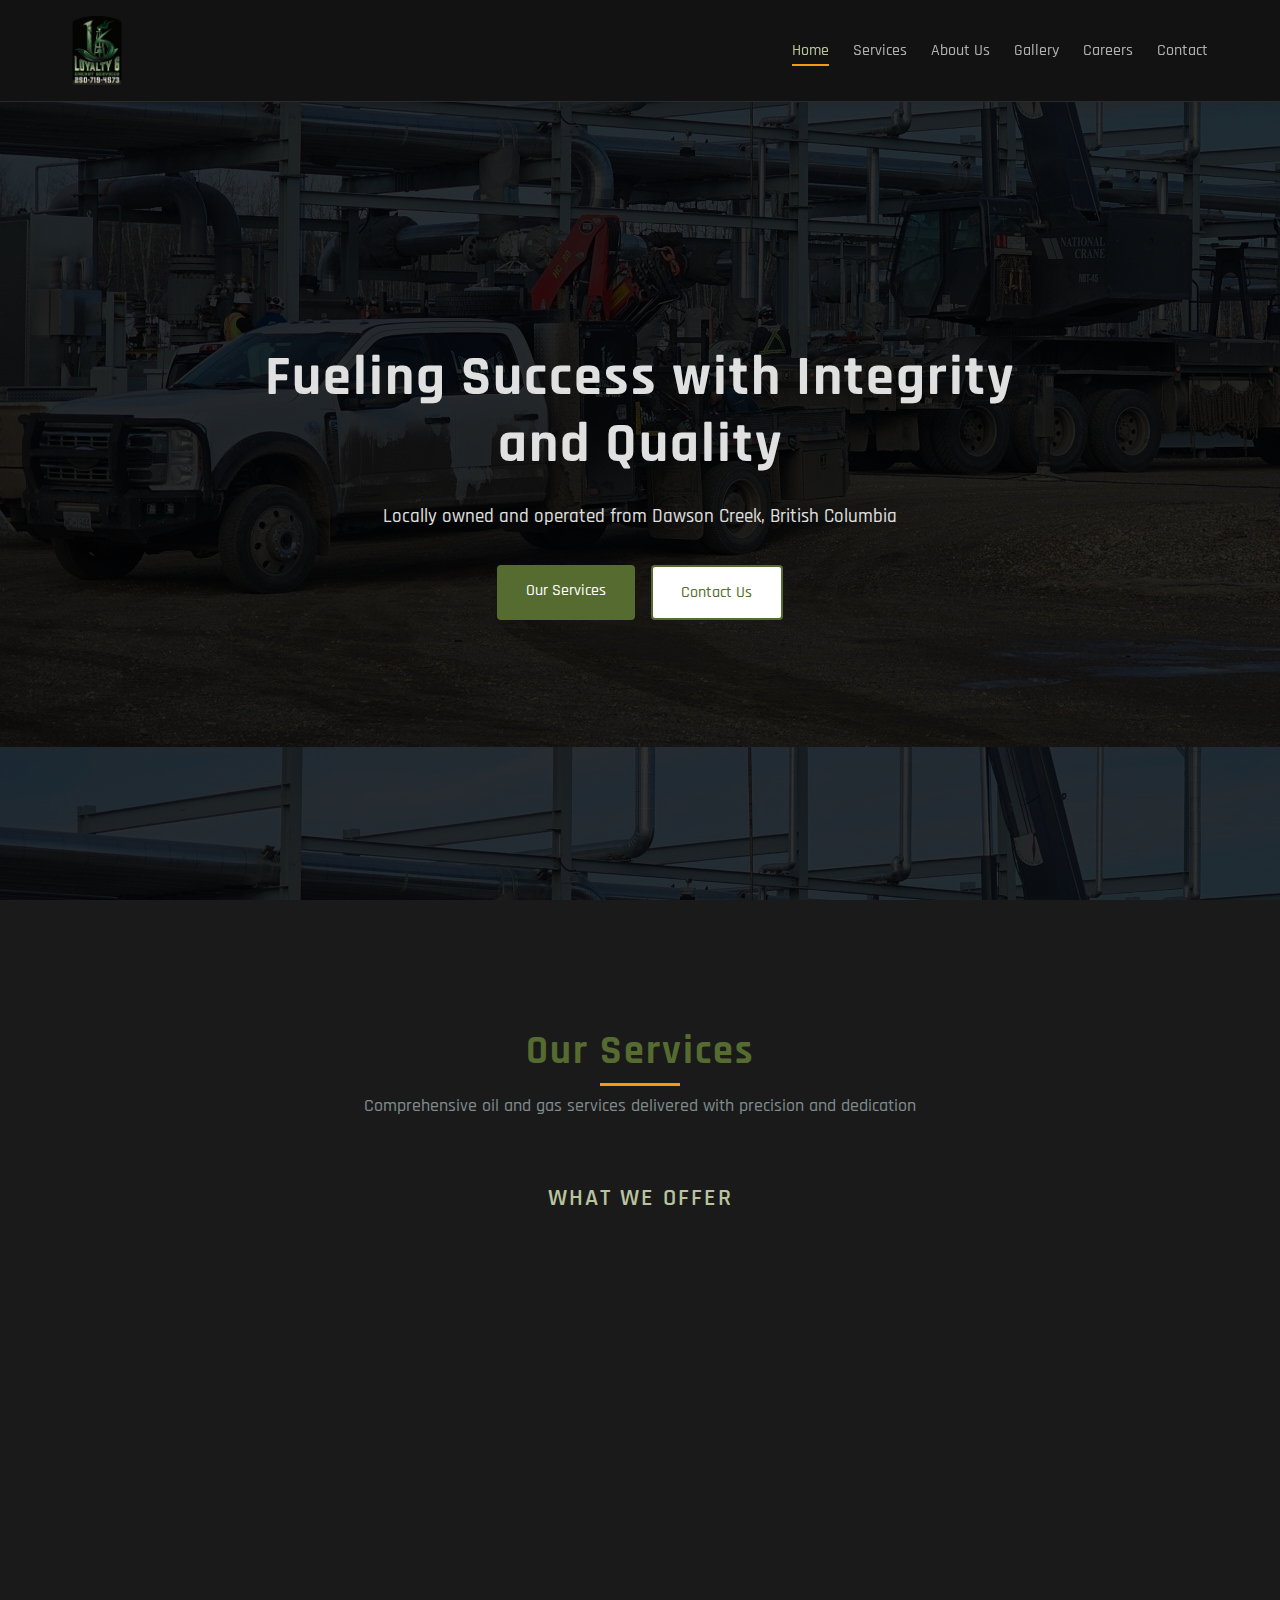
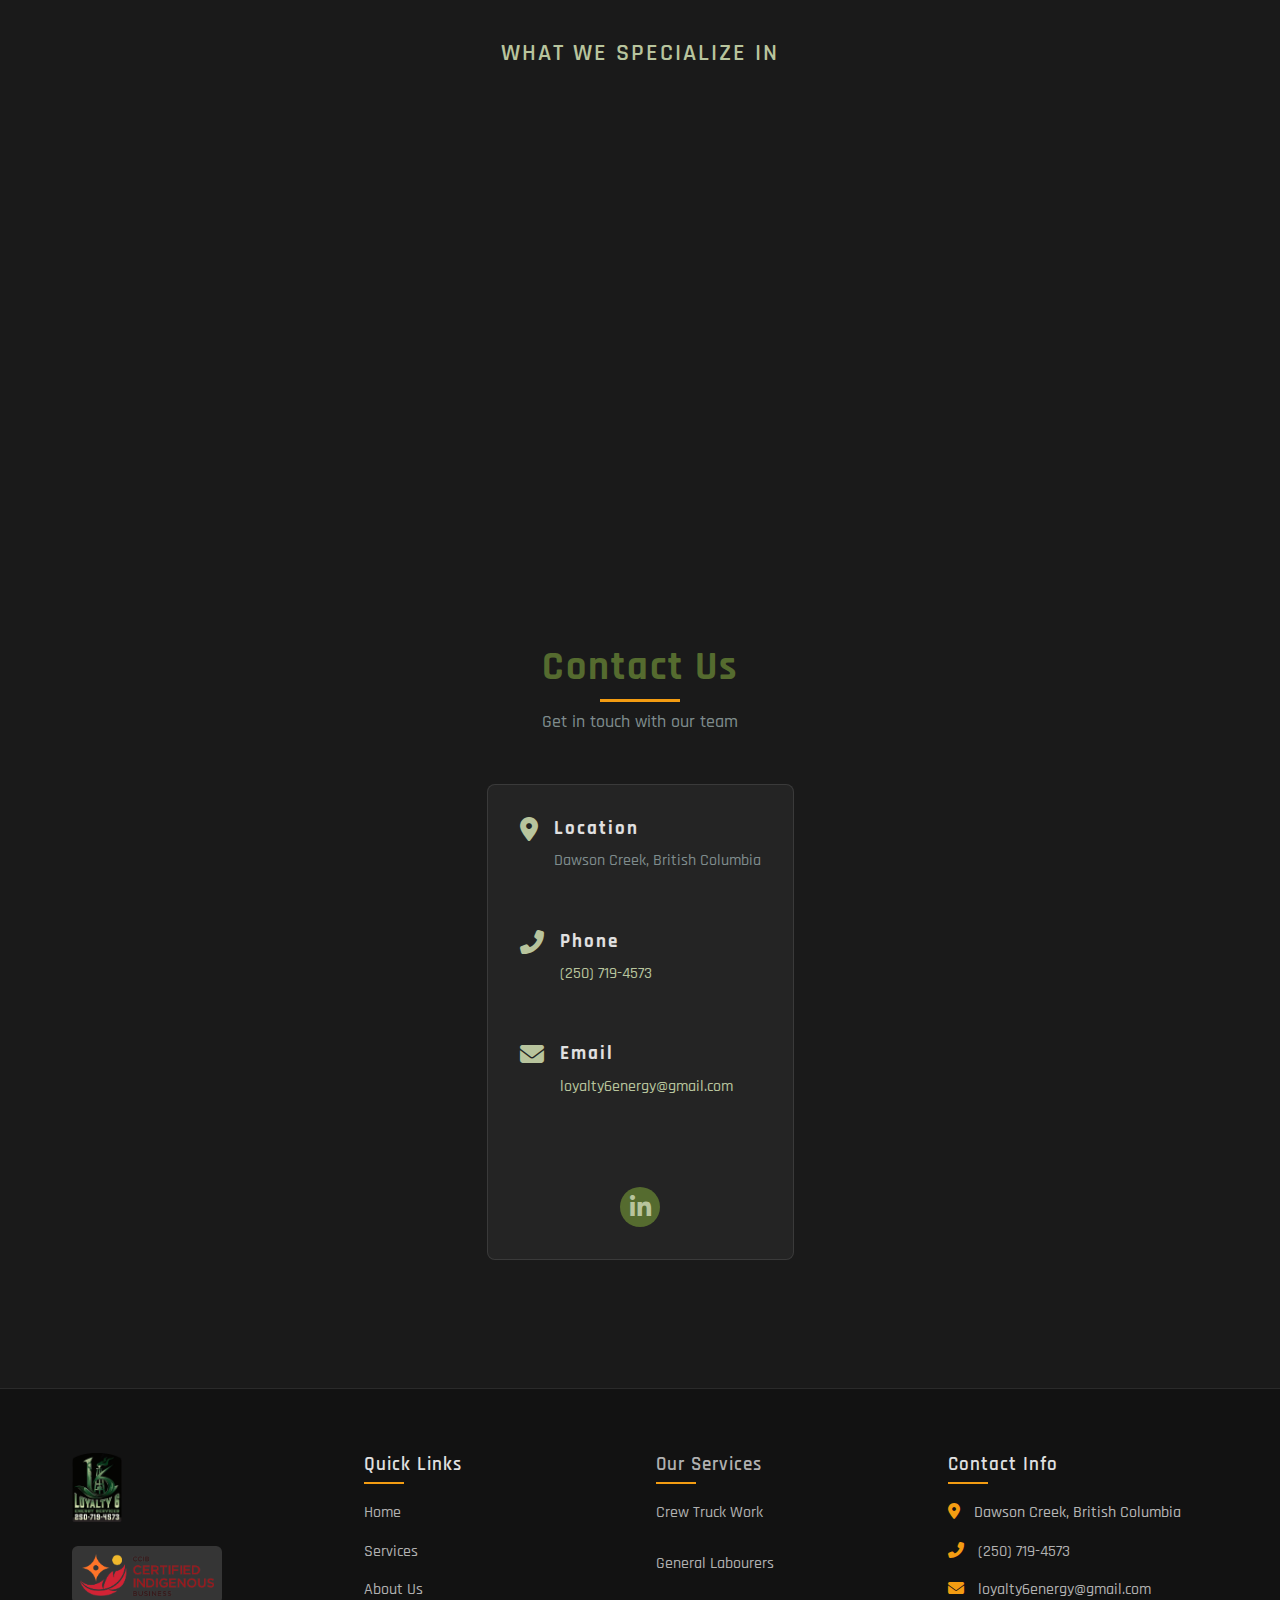
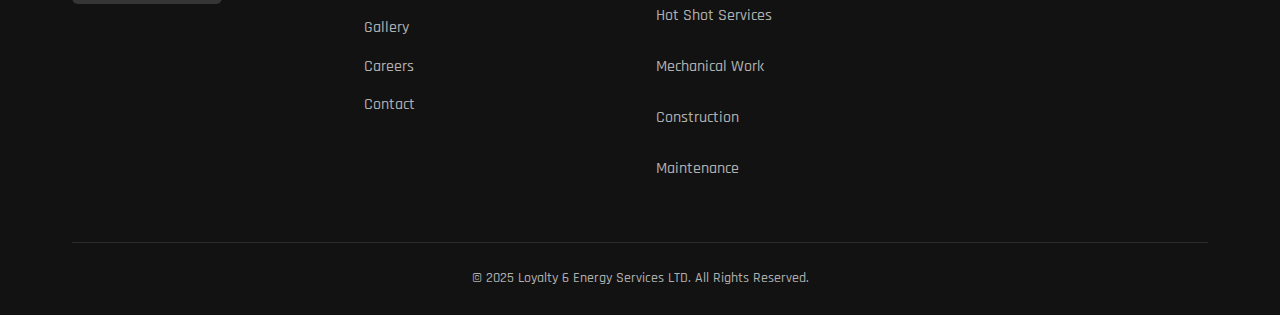
==== index.html @ f6b1fcbb "lightbox and mobile" ====
<!DOCTYPE html>
<html lang="en">
<head>
    <meta charset="UTF-8">
    <meta name="viewport" content="width=device-width, initial-scale=1.0">
    <title>Loyalty 6 Energy Services | Oil & Gas Services in Dawson Creek, BC</title>
    <meta name="description" content="Loyalty 6 Energy Services is a locally owned and operated Oil and Gas Service company in Dawson Creek, British Columbia, delivering top quality pipefitting services.">
    <link rel="icon" type="image/jpeg" href="images/thumbnail.jpeg">
    <link rel="stylesheet" href="css/styles.css">
    <link rel="stylesheet" href="https://cdnjs.cloudflare.com/ajax/libs/font-awesome/6.4.0/css/all.min.css">
    <link rel="preconnect" href="https://fonts.googleapis.com">
    <link rel="preconnect" href="https://fonts.gstatic.com" crossorigin>
    <link href="https://fonts.googleapis.com/css2?family=Rajdhani:wght@400;500;600;700&display=swap" rel="stylesheet">
    <style>
        /* Global font settings */
        :root {
            --dark-bg: #1a1a1a;
            --darker-bg: #121212;
            --light-text: #e0e0e0;
            --muted-text: #b0b0b0;
            --accent-color: #B8C49D;
            --dark-accent: #3a4a1c;
            --card-bg: #242424;
            --hover-bg: #2a2a2a;
        }

        * {
            font-family: 'Rajdhani', sans-serif;
        }

        /* Base font settings */
        body {
            font-family: 'Rajdhani', sans-serif;
            font-weight: 500;
            background-color: var(--dark-bg);
            color: var(--light-text);
        }

        h1, h2, h3, h4, h5, h6 {
            font-family: 'Rajdhani', sans-serif;
            font-weight: 700;
            letter-spacing: 2px;
            color: var(--light-text);
        }

        p, span, div, li {
            font-family: 'Rajdhani', sans-serif;
            color: var(--muted-text);
        }

        a {
            color: var(--accent-color);
            text-decoration: none;
            transition: color 0.3s ease;
        }

        a:hover {
            color: var(--light-text);
        }

        header {
            background-color: var(--darker-bg);
            border-bottom: 1px solid rgba(255, 255, 255, 0.1);
        }

        .nav-links a {
            color: var(--muted-text);
        }

        .nav-links a:hover,
        .nav-links a.active {
            color: var(--accent-color);
        }

        .hamburger .bar {
            background-color: var(--light-text);
        }

        @media screen and (max-width: 768px) {
            .nav-links {
                position: fixed;
                left: -100%;
                top: 70px;
                gap: 0;
                flex-direction: column;
                background-color: var(--darker-bg);
                width: 100%;
                text-align: center;
                transition: 0.3s;
                padding: 1rem 0;
                border-bottom: 1px solid rgba(255, 255, 255, 0.1);
            }

            .nav-links.active {
                left: 0;
            }

            .nav-links li {
                margin: 1rem 0;
            }
        }

        .hero {
            background: linear-gradient(rgba(0, 0, 0, 0.8), rgba(0, 0, 0, 0.8)), url('images/turn.jpeg');
        }

        .hero h1, .hero p {
            color: var(--light-text);
        }

        .services-section, .about-section, .contact-section {
            background-color: var(--dark-bg);
        }

        .service-card {
            background-color: var(--card-bg);
            border: 1px solid rgba(255, 255, 255, 0.1);
            padding: 2rem;
            border-radius: 8px;
            text-align: center;
            transition: all 0.3s ease;
            text-decoration: none;
            display: block;
        }

        .service-card:hover {
            background-color: var(--hover-bg);
            transform: translateY(-5px);
        }

        .service-card .icon {
            font-size: 2.5rem;
            margin-bottom: 1.5rem;
            color: var(--accent-color);
        }

        .service-card h3 {
            color: var(--light-text);
            margin-bottom: 1rem;
            font-size: 1.5rem;
            text-transform: uppercase;
            letter-spacing: 1px;
        }

        .service-card p {
            color: var(--muted-text);
            line-height: 1.6;
            margin: 0;
        }

        .services-grid {
            display: grid;
            grid-template-columns: repeat(auto-fit, minmax(250px, 1fr));
            gap: 2rem;
            margin-top: 2rem;
        }

        .contact-form input,
        .contact-form textarea {
            background-color: var(--card-bg);
            border: 1px solid rgba(255, 255, 255, 0.1);
            color: var(--light-text);
        }

        .contact-form input::placeholder,
        .contact-form textarea::placeholder {
            color: var(--muted-text);
        }

        .contact-form button {
            background-color: var(--accent-color);
            color: var(--darker-bg);
        }

        .contact-form button:hover {
            background-color: var(--dark-accent);
            color: var(--light-text);
        }

        footer {
            background-color: var(--darker-bg);
            border-top: 1px solid rgba(255, 255, 255, 0.1);
        }

        .footer-links h3,
        .footer-services h3,
        .footer-contact h3 {
            color: var(--light-text);
            font-weight: 600;
            letter-spacing: 1px;
        }

        .footer-links a,
        .footer-services a,
        .footer-contact a {
            color: var(--muted-text);
            text-decoration: none;
            transition: all 0.3s ease;
        }

        .footer-links a:hover,
        .footer-services a:hover,
        .footer-contact a:hover {
            color: var(--accent-color);
            padding-left: 5px;
        }

        .footer-bottom {
            border-top: 1px solid rgba(255, 255, 255, 0.1);
        }

        .footer-bottom p {
            color: var(--muted-text);
        }

        .services {
            padding: 8rem 0 4rem;
            background-color: var(--dark-bg);
        }

        .services-subsection {
            margin-top: 4rem;
        }

        .subsection-title {
            color: var(--accent-color);
            text-align: center;
            margin-bottom: 2rem;
            font-size: 1.5rem;
            letter-spacing: 2px;
        }

        .contact {
            padding: 8rem 0;
            background-color: var(--dark-bg);
        }

        .contact-info {
            background-color: var(--card-bg);
            border: 1px solid rgba(255, 255, 255, 0.1);
            padding: 2rem;
            border-radius: 8px;
        }

        .info-item {
            display: flex;
            align-items: flex-start;
            gap: 1rem;
            margin-bottom: 1.5rem;
        }

        .info-item i {
            color: var(--accent-color);
            font-size: 1.5rem;
        }

        .info-item h3 {
            margin-bottom: 0.5rem;
        }

        .social-links {
            margin-top: 2rem;
            display: flex;
            justify-content: center;
            gap: 1rem;
        }

        .social-icon {
            color: var(--accent-color);
            font-size: 1.5rem;
            transition: color 0.3s ease;
        }

        .social-icon:hover {
            color: var(--light-text);
        }
    </style>
</head>
<body>
    <header>
        <div class="container">
            <div class="logo">
                <a href="index.html">
                    <img src="images/l6logonobg.png" alt="Loyalty 6 Energy Services Logo" class="logo-image">
                </a>
            </div>
            <nav>
                <ul class="nav-links">
                    <li><a href="#home" class="active">Home</a></li>
                    <li><a href="services.html">Services</a></li>
                    <li><a href="about.html">About Us</a></li>
                    <li><a href="gallery.html">Gallery</a></li>
                    <li><a href="careers.html">Careers</a></li>
                    <li><a href="#contact">Contact</a></li>
                </ul>
                <div class="hamburger">
                    <span class="bar"></span>
                    <span class="bar"></span>
                    <span class="bar"></span>
                </div>
            </nav>
        </div>
    </header>

    <section id="home" class="hero">
        <div class="container">
            <div class="hero-content">
                <h1>Fueling Success with Integrity and Quality</h1>
                <p>Locally owned and operated from Dawson Creek, British Columbia</p>
                <div class="cta-buttons">
                    <a href="services.html" class="btn btn-primary">Our Services</a>
                    <a href="#contact" class="btn btn-secondary">Contact Us</a>
                </div>
            </div>
        </div>
    </section>

    <section id="services" class="services">
        <div class="container">
            <div class="section-header">
                <h2>Our Services</h2>
                <p>Comprehensive oil and gas services delivered with precision and dedication</p>
            </div>
            
            <div class="services-subsection">
                <h3 class="subsection-title">WHAT WE OFFER</h3>
                <div class="services-grid">
                    <a href="services.html#crew-truck" class="service-card">
                        <div class="icon">
                            <i class="fas fa-truck-pickup"></i>
                        </div>
                        <h3>CREW TRUCK WORK</h3>
                        <p>Reliable crew transportation and mobile work services for remote locations.</p>
                    </a>
                    <a href="services.html#general-labor" class="service-card">
                        <div class="icon">
                            <i class="fas fa-hard-hat"></i>
                        </div>
                        <h3>GENERAL LABOURERS</h3>
                        <p>Skilled general labor services for a wide range of construction and maintenance tasks.</p>
                    </a>
                    <a href="services.html#hot-shot" class="service-card">
                        <div class="icon">
                            <i class="fas fa-truck"></i>
                        </div>
                        <h3>HOT SHOT SERVICES</h3>
                        <p>Reliable hot shot services for time-sensitive transportation needs.</p>
                    </a>
                    <a href="services.html#mechanical" class="service-card">
                        <div class="icon">
                            <i class="fas fa-wrench"></i>
                        </div>
                        <h3>MECHANICAL WORK</h3>
                        <p>Expert mechanical services for maintenance and repair of equipment and machinery.</p>
                    </a>
                </div>
            </div>
            
            <div class="services-subsection">
                <h3 class="subsection-title">WHAT WE SPECIALIZE IN</h3>
                <div class="services-grid">
                    <a href="services.html#construction" class="service-card">
                        <div class="icon">
                            <i class="fas fa-hammer"></i>
                        </div>
                        <h3>CONSTRUCTION</h3>
                        <p>Comprehensive construction services for oil and gas facilities and infrastructure.</p>
                    </a>
                    <a href="services.html#decommissioning" class="service-card">
                        <div class="icon">
                            <i class="fas fa-trash-alt"></i>
                        </div>
                        <h3>DE-<br>COMMISSIONING</h3>
                        <p>Safe and efficient decommissioning of oil and gas facilities and equipment.</p>
                    </a>
                    <a href="services.html#maintenance" class="service-card">
                        <div class="icon">
                            <i class="fas fa-tools"></i>
                        </div>
                        <h3>MAINTENANCE</h3>
                        <p>Regular maintenance services to ensure optimal performance and longevity of equipment.</p>
                    </a>
                    <a href="services.html#turnarounds" class="service-card">
                        <div class="icon">
                            <i class="fas fa-sync-alt"></i>
                        </div>
                        <h3>TURNAROUNDS</h3>
                        <p>Complete turnaround work and planning to minimize downtime and maximize productivity.</p>
                    </a>
                </div>
            </div>
        </div>
    </section>

    <section id="contact" class="contact">
        <div class="container">
            <div class="section-header">
                <h2>Contact Us</h2>
                <p>Get in touch with our team</p>
            </div>
            <div class="contact-content">
                <div class="contact-info">
                    <div class="info-item">
                        <i class="fas fa-map-marker-alt"></i>
                        <div>
                            <h3>Location</h3>
                            <p>Dawson Creek, British Columbia</p>
                        </div>
                    </div>
                    <div class="info-item">
                        <i class="fas fa-phone-alt"></i>
                        <div>
                            <h3>Phone</h3>
                            <p><a href="tel:2507194573">(250) 719-4573</a></p>
                        </div>
                    </div>
                    <div class="info-item">
                        <i class="fas fa-envelope"></i>
                        <div>
                            <h3>Email</h3>
                            <p><a href="mailto:loyalty6energy@gmail.com">loyalty6energy@gmail.com</a></p>
                        </div>
                    </div>
                    <div class="social-links">
                        <a href="https://www.linkedin.com/company/loyalty-6-energy-services/" class="social-icon" target="_blank"><i class="fab fa-linkedin-in"></i></a>
                    </div>
                </div>
            </div>
        </div>
    </section>

    <footer>
        <div class="container">
            <div class="footer-content">
                <div class="footer-logo">
                    <a href="index.html">
                        <img src="images/l6logonobg.png" alt="Loyalty 6 Energy Services Logo" class="footer-main-logo">
                    </a>
                    <a href="https://www.ccab.com/main/ccab_member/loyalty-6-energy-services-ltd/" target="_blank">
                        <img src="images/cciblogo.png" alt="CCIB Logo" class="footer-ccib-logo">
                    </a>
                </div>
                <div class="footer-links">
                    <h3>Quick Links</h3>
                    <ul>
                        <li><a href="#home">Home</a></li>
                        <li><a href="services.html">Services</a></li>
                        <li><a href="about.html">About Us</a></li>
                        <li><a href="gallery.html">Gallery</a></li>
                        <li><a href="careers.html">Careers</a></li>
                        <li><a href="#contact">Contact</a></li>
                    </ul>
                </div>
                <div class="footer-services">
                    <h3><a href="services.html">Our Services</a></h3>
                    <ul>
                        <li><a href="services.html#crew-truck">Crew Truck Work</a></li>
                        <li><a href="services.html#general-labor">General Labourers</a></li>
                        <li><a href="services.html#hot-shot">Hot Shot Services</a></li>
                        <li><a href="services.html#mechanical">Mechanical Work</a></li>
                        <li><a href="services.html#construction">Construction</a></li>
                        <li><a href="services.html#maintenance">Maintenance</a></li>
                    </ul>
                </div>
                <div class="footer-contact">
                    <h3>Contact Info</h3>
                    <p><i class="fas fa-map-marker-alt"></i> Dawson Creek, British Columbia</p>
                    <p><i class="fas fa-phone-alt"></i> <a href="tel:2507194573">(250) 719-4573</a></p>
                    <p><i class="fas fa-envelope"></i> <a href="mailto:loyalty6energy@gmail.com">loyalty6energy@gmail.com</a></p>
                </div>
            </div>
            <div class="footer-bottom">
                <p>&copy; 2025 Loyalty 6 Energy Services LTD. All Rights Reserved.</p>
            </div>
        </div>
    </footer>

    <script src="js/main.js"></script>
</body>
</html>
---- css/styles.css ----
/* 
   Loyalty 6 Energy Services - Main Stylesheet
   Author: Cascade AI
   Date: March 14, 2025
*/

/* ---------- Base Styles ---------- */
:root {
    --primary-color: #556B2F; /* Olive green */
    --secondary-color: #f39c12; /* Orange/gold */
    --accent-color: #8BA446; /* Light olive green */
    --dark-color: #3A4A1C; /* Dark olive green */
    --light-color: #ecf0f1; /* Light gray */
    --text-color: #333333;
    --text-light: #ffffff;
    --text-muted: #7f8c8d;
    --border-color: #ddd;
    --shadow: 0 2px 15px rgba(0, 0, 0, 0.1);
    --transition: all 0.3s ease;
}

* {
    margin: 0;
    padding: 0;
    box-sizing: border-box;
}

html {
    scroll-behavior: smooth;
}

body {
    font-family: 'Roboto', sans-serif;
    line-height: 1.6;
    color: var(--text-color);
    background-color: #fff;
}

h1, h2, h3, h4, h5, h6 {
    font-family: 'Montserrat', sans-serif;
    font-weight: 700;
    line-height: 1.2;
    margin-bottom: 1rem;
    color: var(--dark-color);
}

p {
    margin-bottom: 1.5rem;
}

a {
    text-decoration: none;
    color: var(--primary-color);
    transition: var(--transition);
}

a:hover {
    color: var(--secondary-color);
}

ul {
    list-style: none;
}

img {
    max-width: 100%;
    height: auto;
    display: block;
}

.container {
    width: 100%;
    max-width: 1200px;
    margin: 0 auto;
    padding: 0 2rem;
}

.section-header {
    text-align: center;
    margin-bottom: 3rem;
}

.section-header h2 {
    font-size: 2.5rem;
    color: var(--primary-color);
    position: relative;
    display: inline-block;
    margin-bottom: 1rem;
}

.section-header h2::after {
    content: '';
    position: absolute;
    bottom: -10px;
    left: 50%;
    transform: translateX(-50%);
    width: 80px;
    height: 3px;
    background-color: var(--secondary-color);
}

.section-header p {
    color: var(--text-muted);
    font-size: 1.1rem;
}

.btn {
    display: inline-block;
    padding: 0.8rem 1.8rem;
    border-radius: 4px;
    font-weight: 500;
    text-align: center;
    cursor: pointer;
    transition: var(--transition);
    border: none;
    font-size: 1rem;
}

.btn-primary {
    background-color: var(--primary-color);
    color: var(--text-light);
}

.btn-primary:hover {
    background-color: #3A4A1C;
    color: var(--text-light);
}

.btn-secondary {
    background-color: #ffffff; /* White background */
    color: var(--primary-color);
    border: 2px solid var(--primary-color);
}

.btn-secondary:hover {
    background-color: var(--primary-color);
    color: var(--text-light);
}

/* ---------- Header ---------- */
header {
    background-color: #fff;
    box-shadow: var(--shadow);
    position: fixed;
    top: 0;
    left: 0;
    width: 100%;
    z-index: 1000;
    padding: 1rem 0;
}

header .container {
    display: flex;
    justify-content: space-between;
    align-items: center;
}

.logo {
    display: flex;
    align-items: center;
}

.logo-image {
    max-height: 69px;
    width: auto;
    object-fit: contain;
    transition: transform 0.3s ease;
}

.logo-image:hover {
    transform: scale(1.05);
}

.logo h1 {
    font-size: 1.8rem;
    margin-bottom: 0;
    color: var(--primary-color);
}

.logo span {
    color: var(--secondary-color);
}

.logo p {
    font-size: 0.85rem;
    margin-bottom: 0;
    color: var(--text-muted);
    letter-spacing: 1px;
}

.nav-links {
    display: flex;
    gap: 1.5rem;
}

.nav-links a {
    color: var(--dark-color);
    font-weight: 500;
    position: relative;
}

.nav-links a::after {
    content: '';
    position: absolute;
    bottom: -5px;
    left: 0;
    width: 0;
    height: 2px;
    background-color: var(--secondary-color);
    transition: var(--transition);
}

.nav-links a:hover::after,
.nav-links a.active::after {
    width: 100%;
}

.hamburger {
    display: none;
    cursor: pointer;
}

.bar {
    display: block;
    width: 25px;
    height: 3px;
    margin: 5px auto;
    transition: var(--transition);
    background-color: var(--dark-color);
}

/* ---------- Hero Section ---------- */
.hero {
    background: linear-gradient(rgba(0, 0, 0, 0.5), rgba(0, 0, 0, 0.5)), url('../images/hero-bg.jpg');
    background-size: cover;
    background-position: center;
    background-attachment: fixed;
    height: 100vh;
    display: flex;
    align-items: center;
    color: var(--text-light);
    text-align: center;
}

.hero-content {
    max-width: 800px;
    margin: 0 auto;
    padding-top: 4rem;
}

.hero-content h1 {
    font-size: 3.5rem;
    margin-bottom: 1.5rem;
    color: var(--text-light);
}

.hero-content p {
    font-size: 1.2rem;
    margin-bottom: 2rem;
}

.cta-buttons {
    display: flex;
    justify-content: center;
    gap: 1rem;
}

/* ---------- Services Section ---------- */
.services {
    padding: 6rem 0;
    background-color: var(--light-color);
}

.services-grid {
    display: grid;
    grid-template-columns: repeat(auto-fit, minmax(250px, 1fr));
    gap: 2rem;
    margin-bottom: 2rem;
}

.services-subsection {
    margin-bottom: 3rem;
}

.subsection-title {
    font-size: 1.8rem;
    color: var(--primary-color);
    text-align: center;
    margin-bottom: 2rem;
    font-weight: 600;
    letter-spacing: 1px;
}

.mt-4 {
    margin-top: 2.5rem;
}

.services-image {
    margin-top: 3rem;
    border-radius: 8px;
    overflow: hidden;
    box-shadow: var(--shadow);
}

.services-image img {
    width: 100%;
    height: auto;
    display: block;
}

.service-card {
    background-color: #fff;
    border-radius: 8px;
    padding: 2rem;
    text-align: center;
    transition: var(--transition);
    box-shadow: var(--shadow);
    text-decoration: none;
    color: inherit;
    display: block;
}

.service-card:hover {
    transform: translateY(-10px);
    box-shadow: 0 10px 25px rgba(0, 0, 0, 0.15);
    color: inherit;
}

.service-card .icon {
    font-size: 2.5rem;
    color: var(--secondary-color);
    margin-bottom: 1.5rem;
}

.service-card h3 {
    font-size: 1.5rem;
    margin-bottom: 1rem;
    color: var(--dark-color);
}

.service-card p {
    color: var(--text-muted);
    margin-bottom: 0;
}

/* ---------- Contact Section ---------- */
.contact {
    padding: 6rem 0;
    background-color: var(--light-color);
}

.contact-content {
    display: flex;
    justify-content: center;
    max-width: 600px;
    margin: 0 auto;
}

.contact-info {
    display: flex;
    flex-direction: column;
    gap: 2rem;
}

.info-item {
    display: flex;
    align-items: flex-start;
    gap: 1rem;
}

.info-item i {
    font-size: 1.5rem;
    color: var(--secondary-color);
}

.info-item h3 {
    font-size: 1.2rem;
    margin-bottom: 0.5rem;
}

.info-item p {
    margin-bottom: 0;
    color: var(--text-muted);
}

.social-links {
    display: flex;
    gap: 1rem;
    margin-top: 1rem;
    justify-content: center;
}

.social-icon {
    display: flex;
    align-items: center;
    justify-content: center;
    width: 40px;
    height: 40px;
    border-radius: 50%;
    background-color: var(--primary-color);
    color: var(--text-light);
    transition: var(--transition);
}

.social-icon:hover {
    background-color: var(--secondary-color);
    transform: translateY(-5px);
}

/* ---------- Footer ---------- */
footer {
    background-color: var(--dark-color);
    color: var(--text-light);
    padding: 4rem 0 0;
}

.footer-content {
    display: grid;
    grid-template-columns: repeat(auto-fit, minmax(200px, 1fr));
    gap: 2rem;
    margin-bottom: 3rem;
}

.footer-logo {
    display: flex;
    flex-direction: column;
    align-items: flex-start;
    gap: 1.5rem;
}

.footer-main-logo {
    max-height: 69px;
    width: auto;
    filter: brightness(1.1);
    transition: transform 0.3s ease;
}

.footer-ccib-logo {
    width: 150px;
    height: auto;
    filter: brightness(1.1);
    transition: transform 0.3s ease;
    padding: 8px;
    background-color: rgba(255, 255, 255, 0.15);
    border-radius: 6px;
}

.footer-main-logo:hover,
.footer-ccib-logo:hover {
    transform: scale(1.05);
}

.footer-logo h2 {
    color: var(--text-light);
    font-size: 1.8rem;
    margin-bottom: 0.5rem;
}

.footer-logo span {
    color: var(--secondary-color);
}

.footer-logo p {
    font-size: 0.85rem;
    margin-bottom: 1rem;
    color: rgba(255, 255, 255, 0.7);
}

.footer-links h3,
.footer-services h3,
.footer-contact h3 {
    color: var(--text-light);
    font-size: 1.2rem;
    margin-bottom: 1.5rem;
    position: relative;
}

.footer-links h3::after,
.footer-services h3::after,
.footer-contact h3::after {
    content: '';
    position: absolute;
    bottom: -8px;
    left: 0;
    width: 40px;
    height: 2px;
    background-color: var(--secondary-color);
}

.footer-links ul,
.footer-services ul {
    display: flex;
    flex-direction: column;
    gap: 0.8rem;
}

.footer-links a {
    color: rgba(255, 255, 255, 0.7);
    transition: var(--transition);
}

.footer-links a:hover {
    color: var(--secondary-color);
    padding-left: 5px;
}

.footer-services li,
.footer-contact p {
    color: rgba(255, 255, 255, 0.7);
    margin-bottom: 0.8rem;
}

.footer-contact i {
    margin-right: 10px;
    color: var(--secondary-color);
}

.footer-bottom {
    text-align: center;
    padding: 1.5rem 0;
    border-top: 1px solid rgba(255, 255, 255, 0.1);
}

.footer-bottom p {
    margin-bottom: 0;
    font-size: 0.9rem;
    color: rgba(255, 255, 255, 0.7);
}

.footer-logos {
    display: flex;
    justify-content: center;
    align-items: center;
    gap: 3rem;
    padding: 2rem 0;
    border-top: 1px solid rgba(255, 255, 255, 0.1);
}

/* ---------- Media Queries ---------- */
@media screen and (max-width: 992px) {
    .hero-content h1 {
        font-size: 2.8rem;
    }
    
    .contact-content {
        flex-direction: column;
    }
}

@media screen and (max-width: 768px) {
    .hamburger {
        display: block;
    }
    
    .nav-links {
        position: fixed;
        left: -100%;
        top: 70px;
        flex-direction: column;
        background-color: #fff;
        width: 100%;
        text-align: center;
        transition: var(--transition);
        box-shadow: 0 10px 15px rgba(0, 0, 0, 0.1);
        padding: 2rem 0;
        gap: 2rem;
    }
    
    .nav-links.active {
        left: 0;
    }
    
    .hamburger.active .bar:nth-child(2) {
        opacity: 0;
    }
    
    .hamburger.active .bar:nth-child(1) {
        transform: translateY(8px) rotate(45deg);
    }
    
    .hamburger.active .bar:nth-child(3) {
        transform: translateY(-8px) rotate(-45deg);
    }
    
    .hero-content h1 {
        font-size: 2.2rem;
    }
    
    .services-grid {
        grid-template-columns: 1fr;
    }
    
    .company-stats {
        flex-direction: column;
        gap: 2rem;
    }
    
    .footer-logos {
        flex-direction: column;
        gap: 2rem;
    }
    
    .footer-logo {
        align-items: center;
    }
    
    .footer-main-logo {
        max-height: 58px;
    }
    
    .footer-ccib-logo {
        width: 130px;
        padding: 6px;
    }
    
    .logo-image {
        max-height: 58px;
    }
}

@media screen and (max-width: 576px) {
    .section-header h2 {
        font-size: 2rem;
    }
    
    .cta-buttons {
        flex-direction: column;
        gap: 1rem;
    }
    
    .footer-content {
        grid-template-columns: 1fr;
    }
}
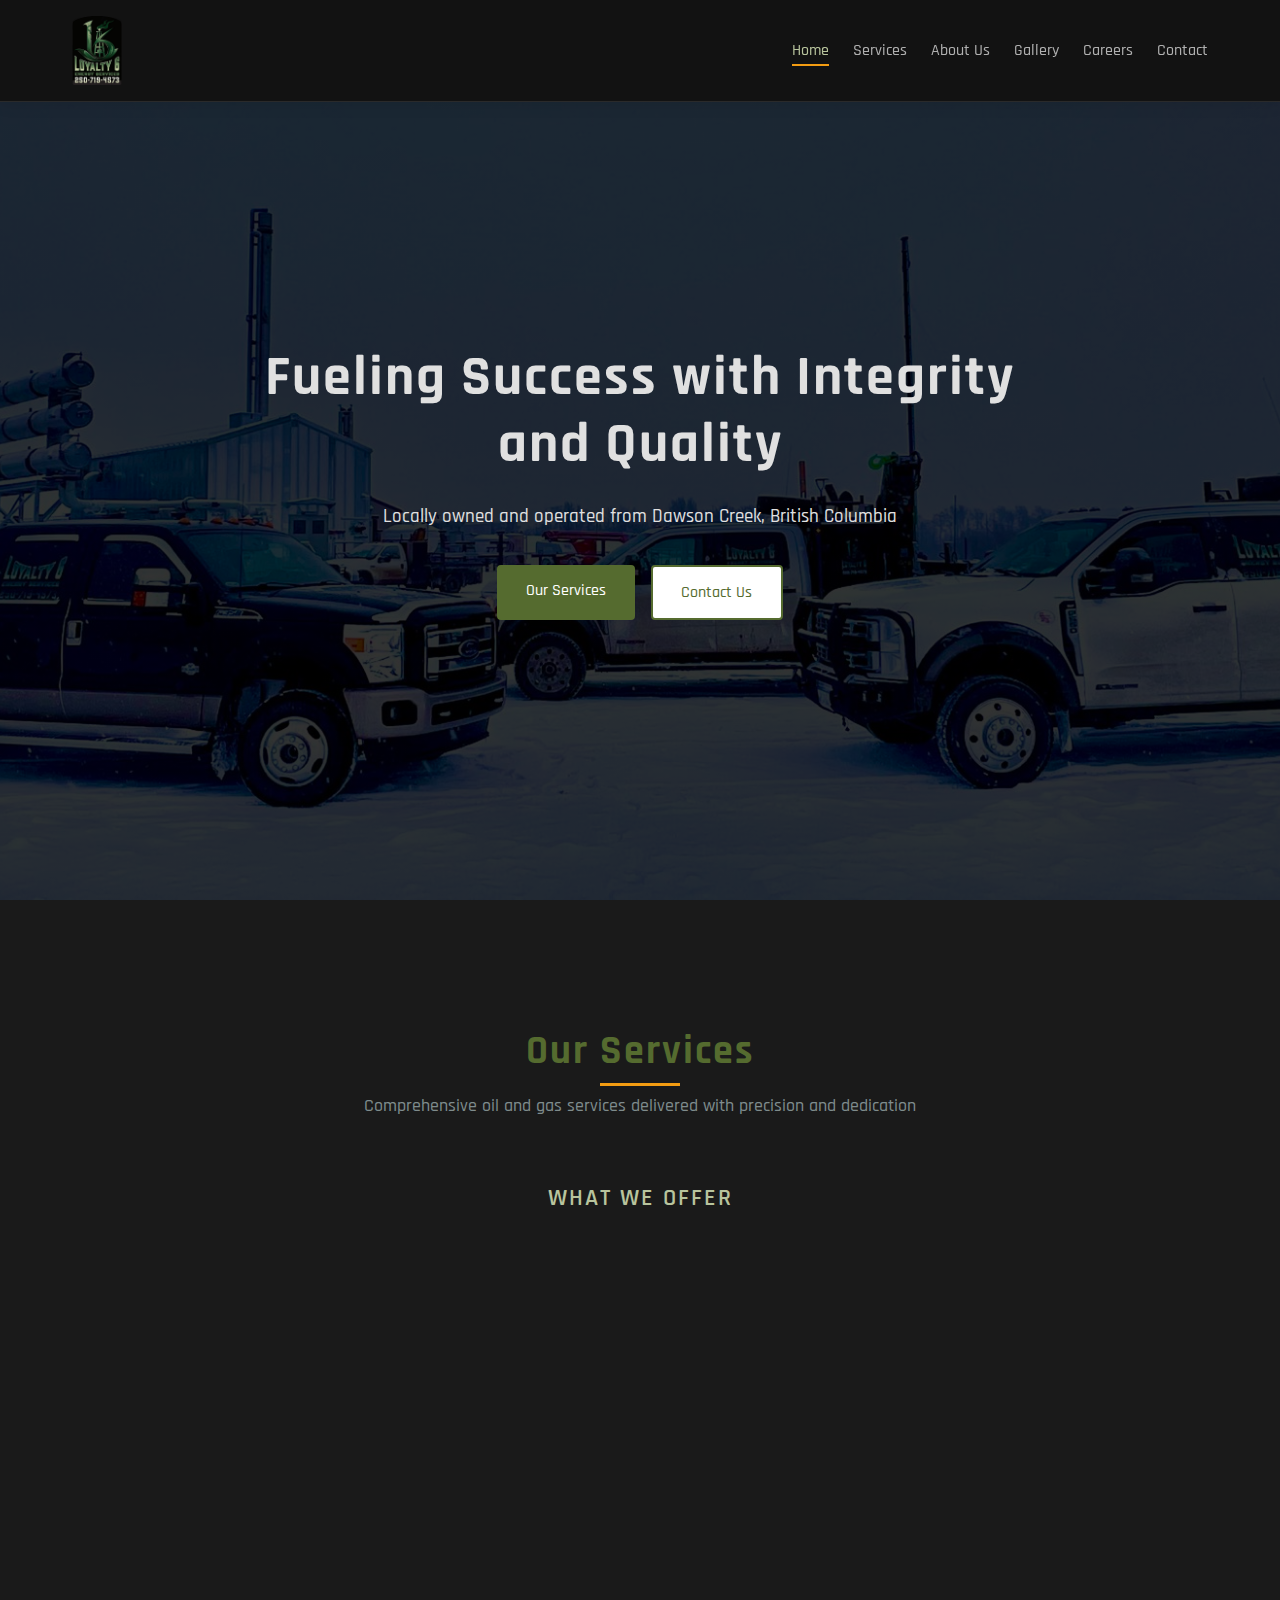
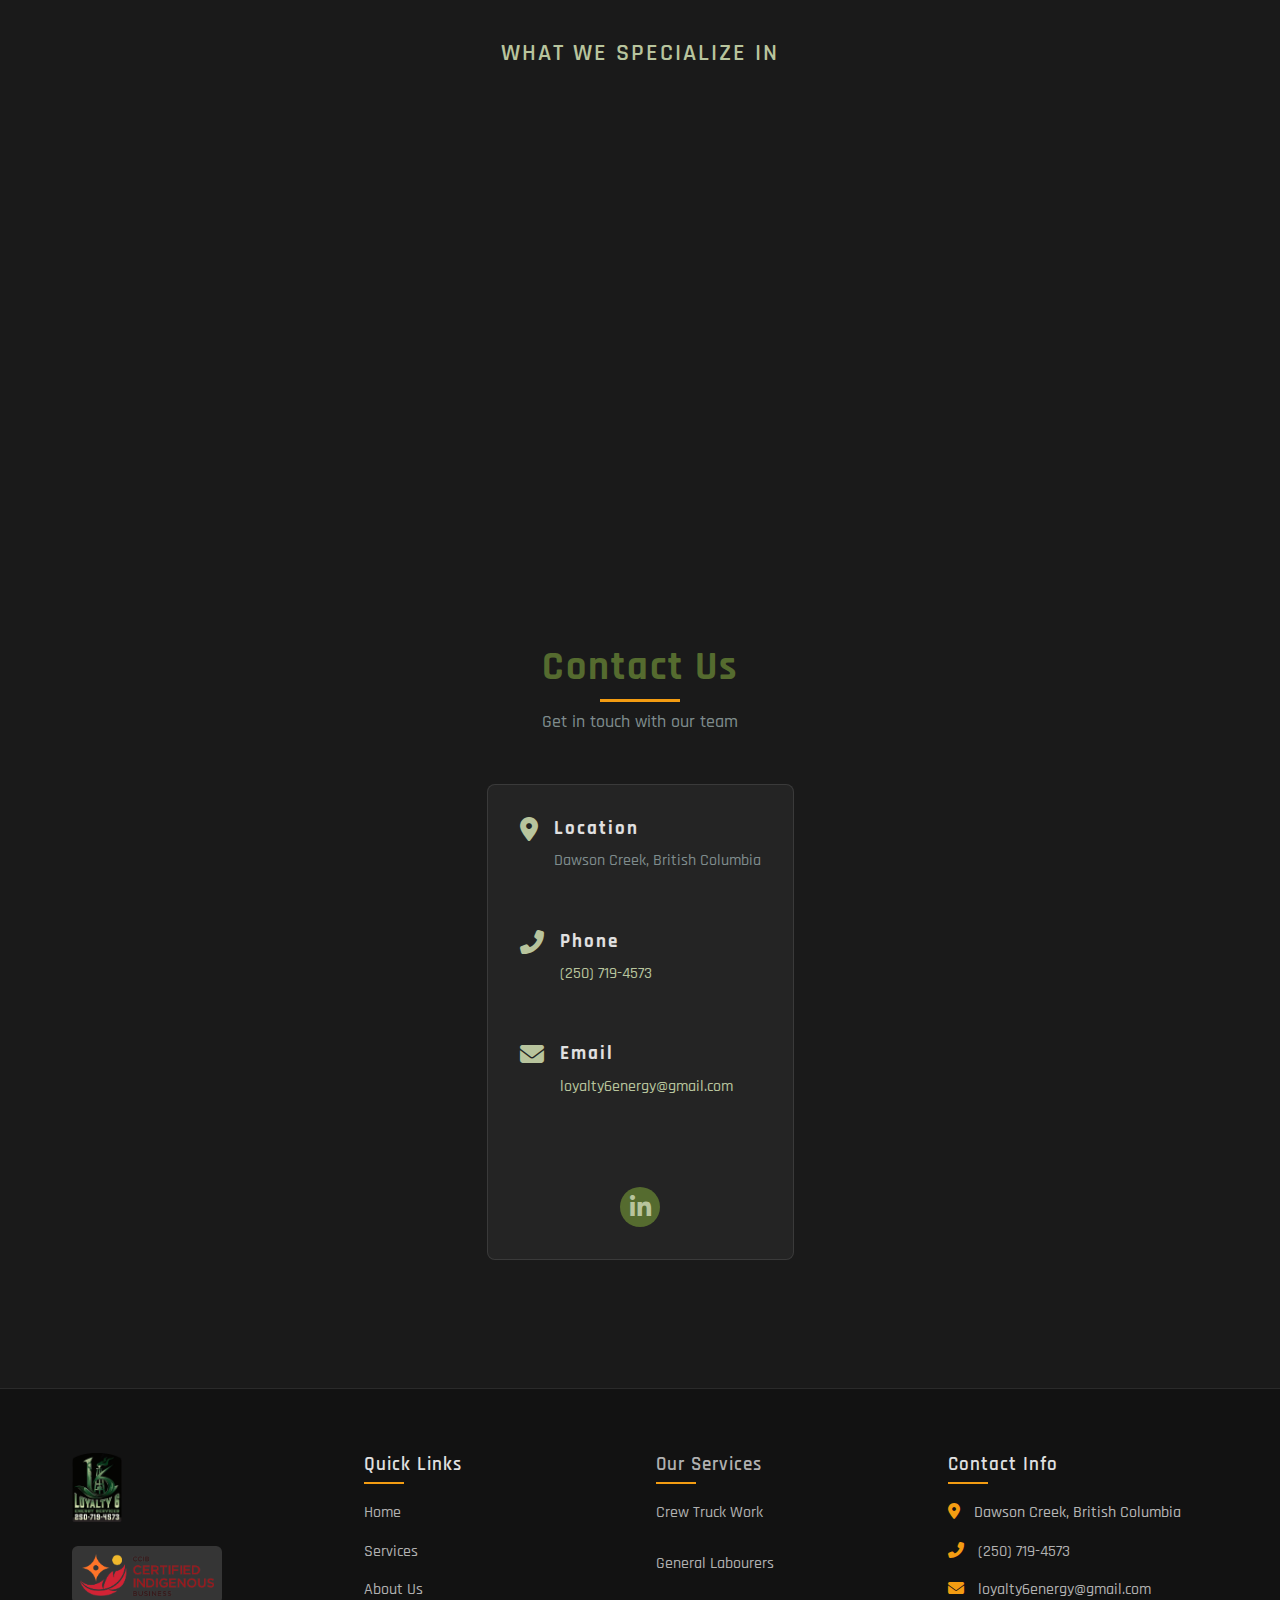
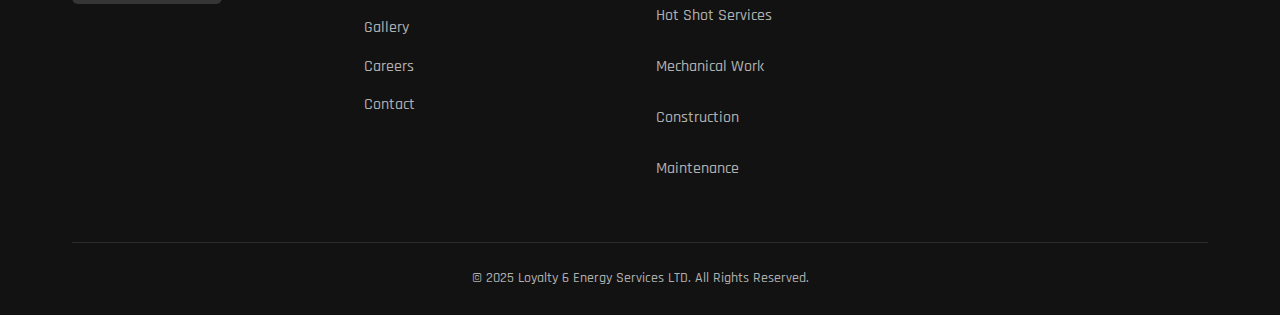
==== commit 11b4b342: "chase updates 1" ====
--- a/index.html
+++ b/index.html
@@ -101,7 +101,9 @@
         }
 
         .hero {
-            background: linear-gradient(rgba(0, 0, 0, 0.8), rgba(0, 0, 0, 0.8)), url('images/turn.jpeg');
+            background: linear-gradient(rgba(0, 0, 0, 0.8), rgba(0, 0, 0, 0.8)), url('images/herobgnew.jpeg');
+            background-size: cover;
+            background-position: center;
         }
 
         .hero h1, .hero p {
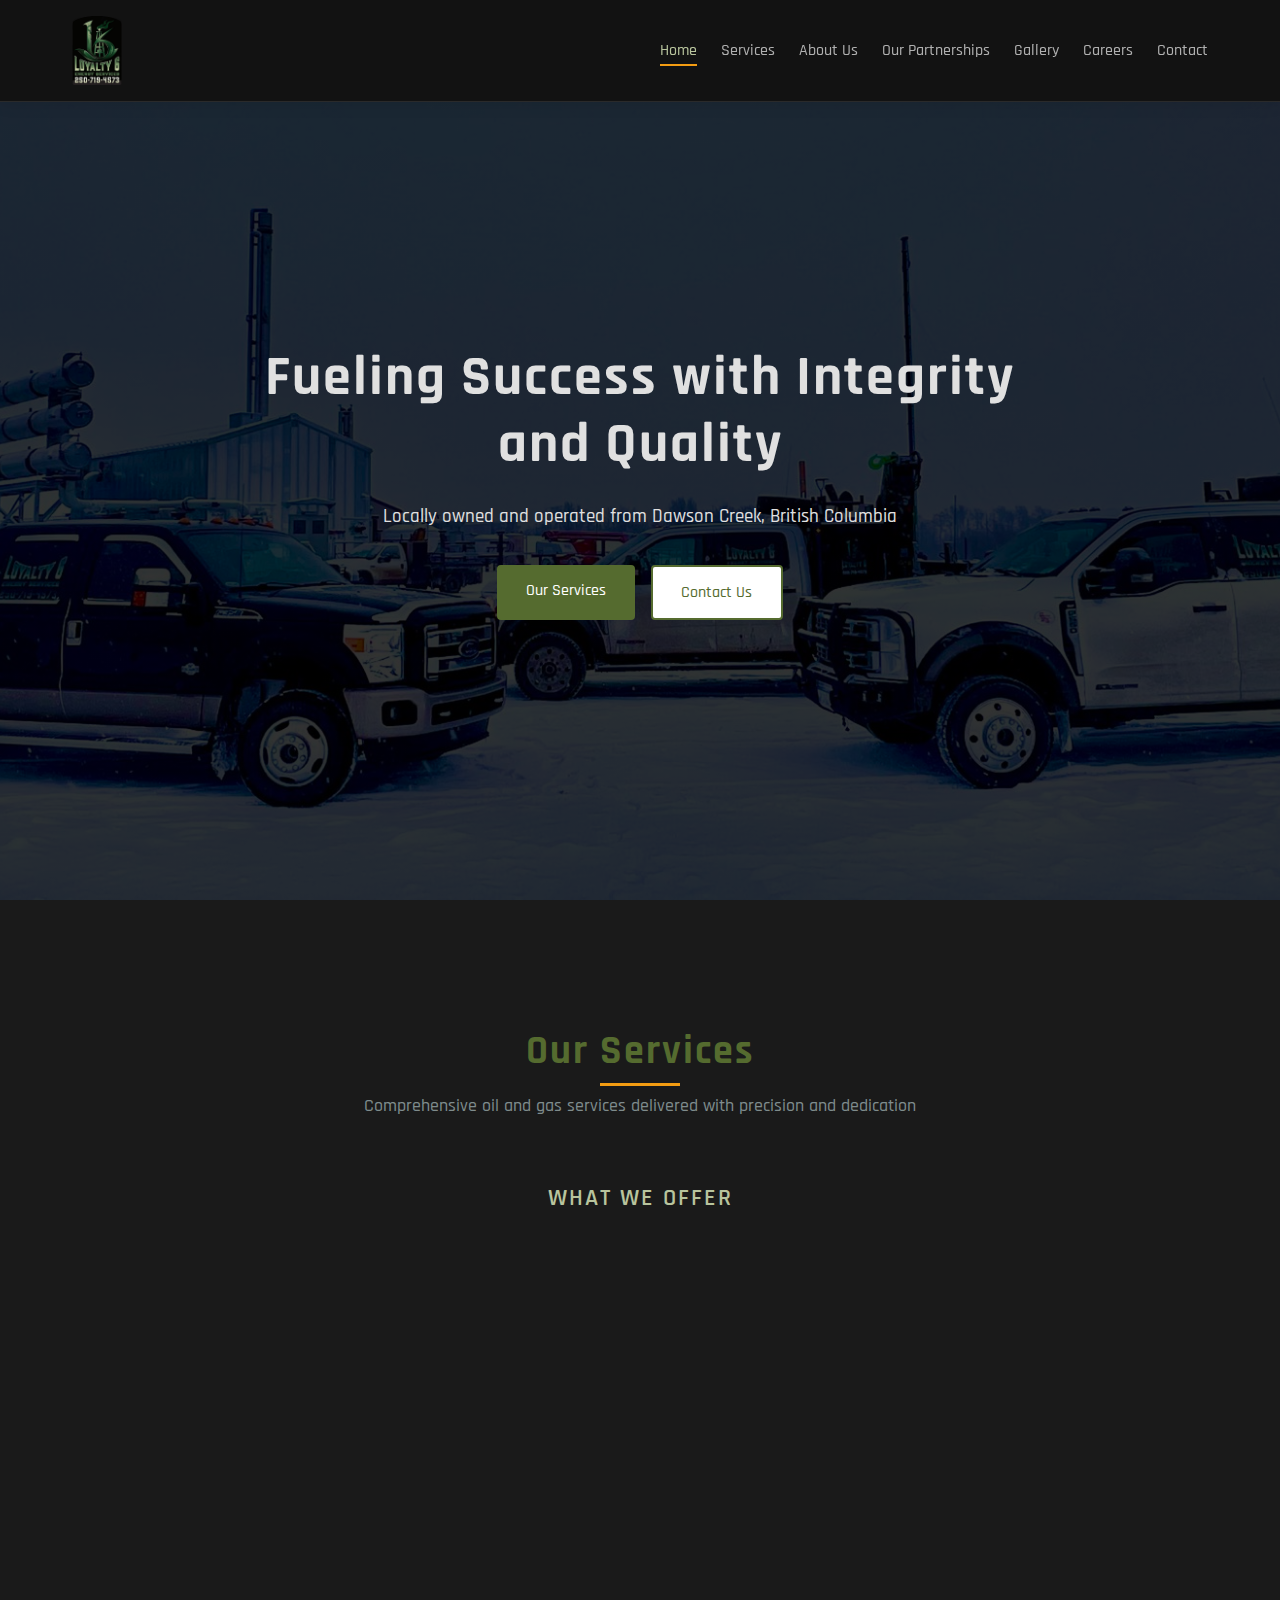
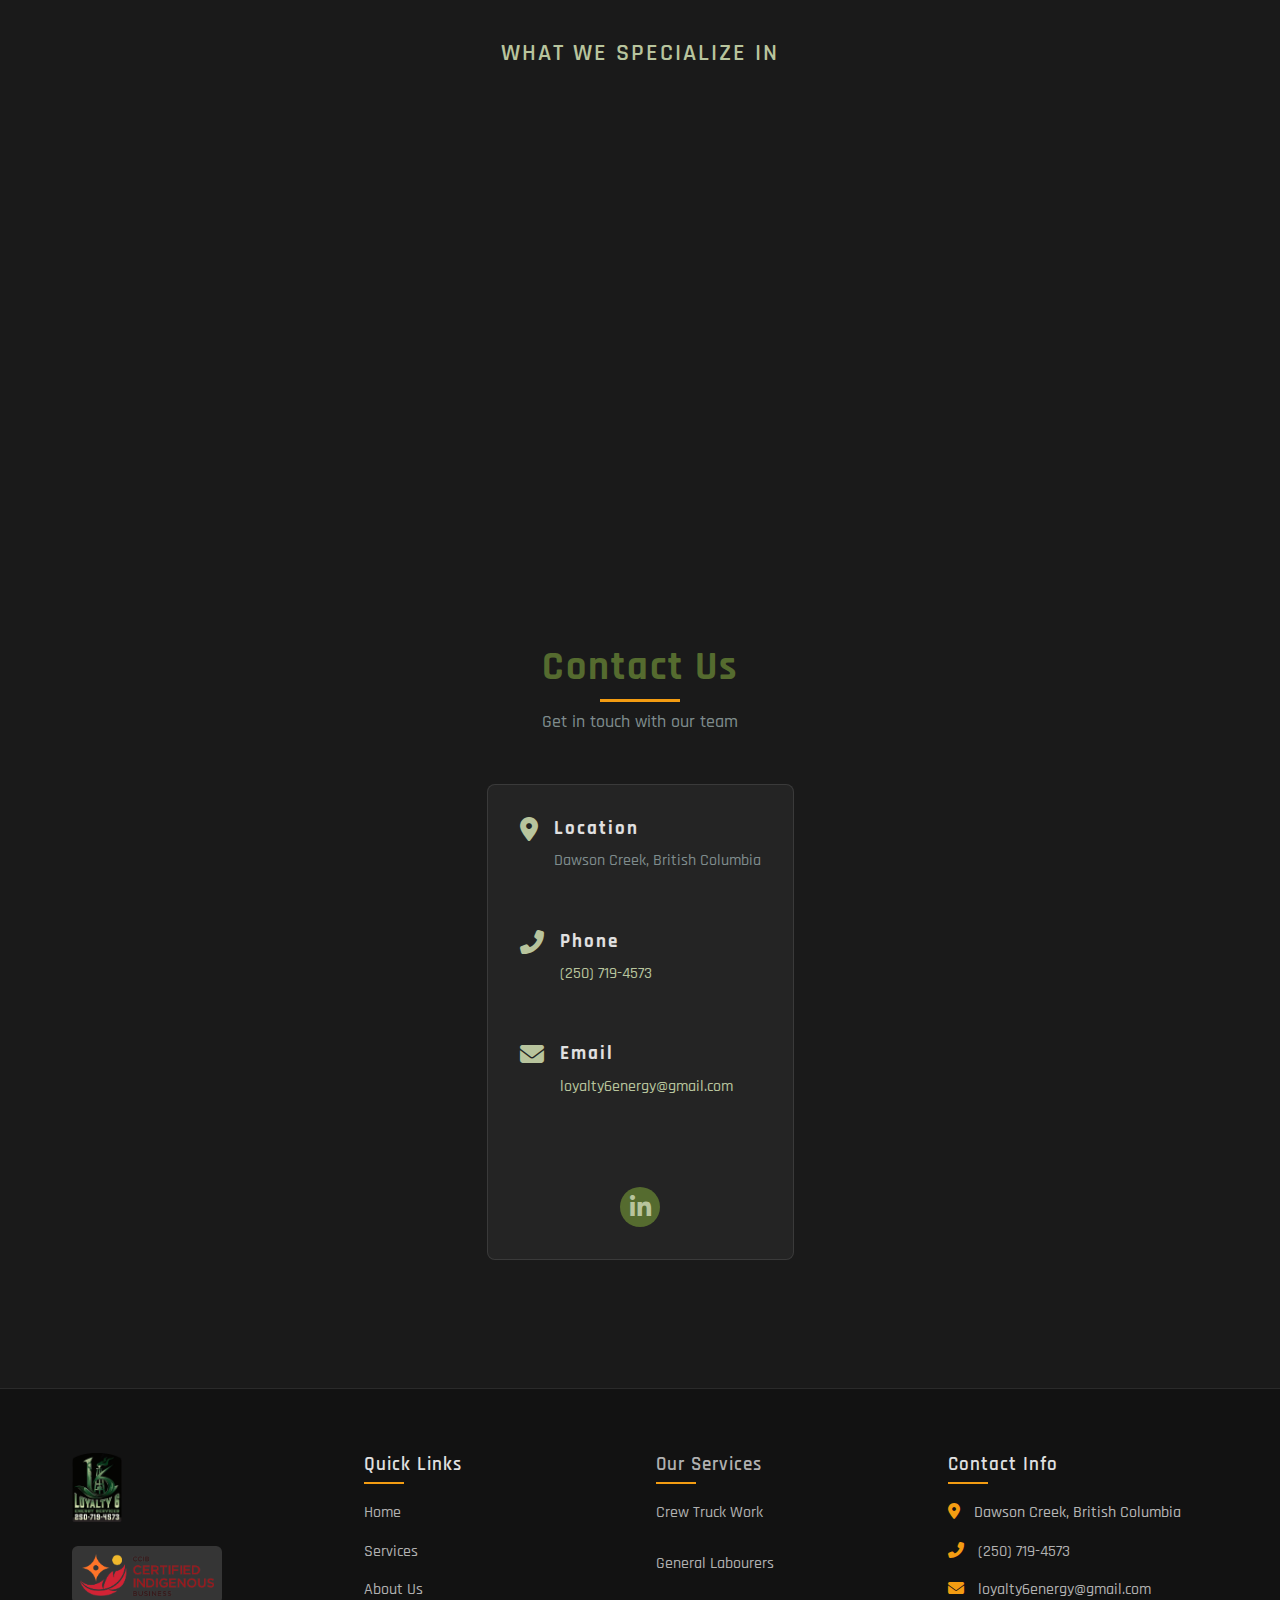
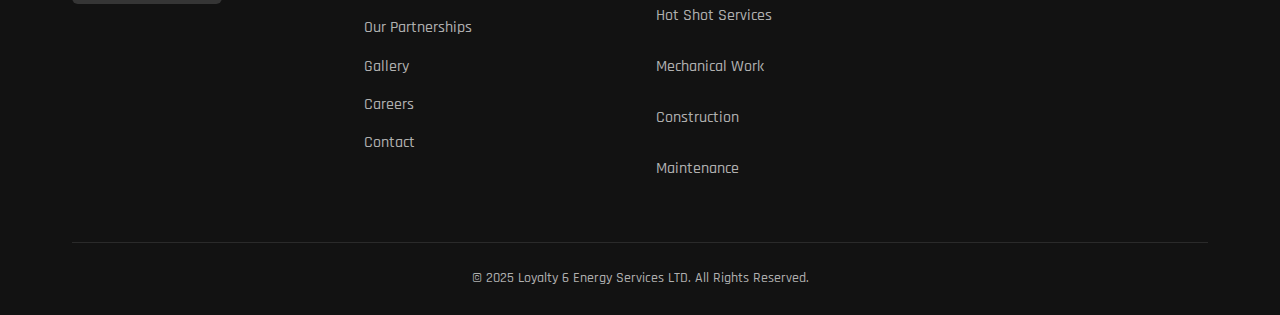
==== commit 80a44f98: "chase update 2" ====
--- a/index.html
+++ b/index.html
@@ -291,6 +291,7 @@
                     <li><a href="#home" class="active">Home</a></li>
                     <li><a href="services.html">Services</a></li>
                     <li><a href="about.html">About Us</a></li>
+                    <li><a href="partnerships.html">Our Partnerships</a></li>
                     <li><a href="gallery.html">Gallery</a></li>
                     <li><a href="careers.html">Careers</a></li>
                     <li><a href="#contact">Contact</a></li>
@@ -448,6 +449,7 @@
                         <li><a href="#home">Home</a></li>
                         <li><a href="services.html">Services</a></li>
                         <li><a href="about.html">About Us</a></li>
+                        <li><a href="partnerships.html">Our Partnerships</a></li>
                         <li><a href="gallery.html">Gallery</a></li>
                         <li><a href="careers.html">Careers</a></li>
                         <li><a href="#contact">Contact</a></li>
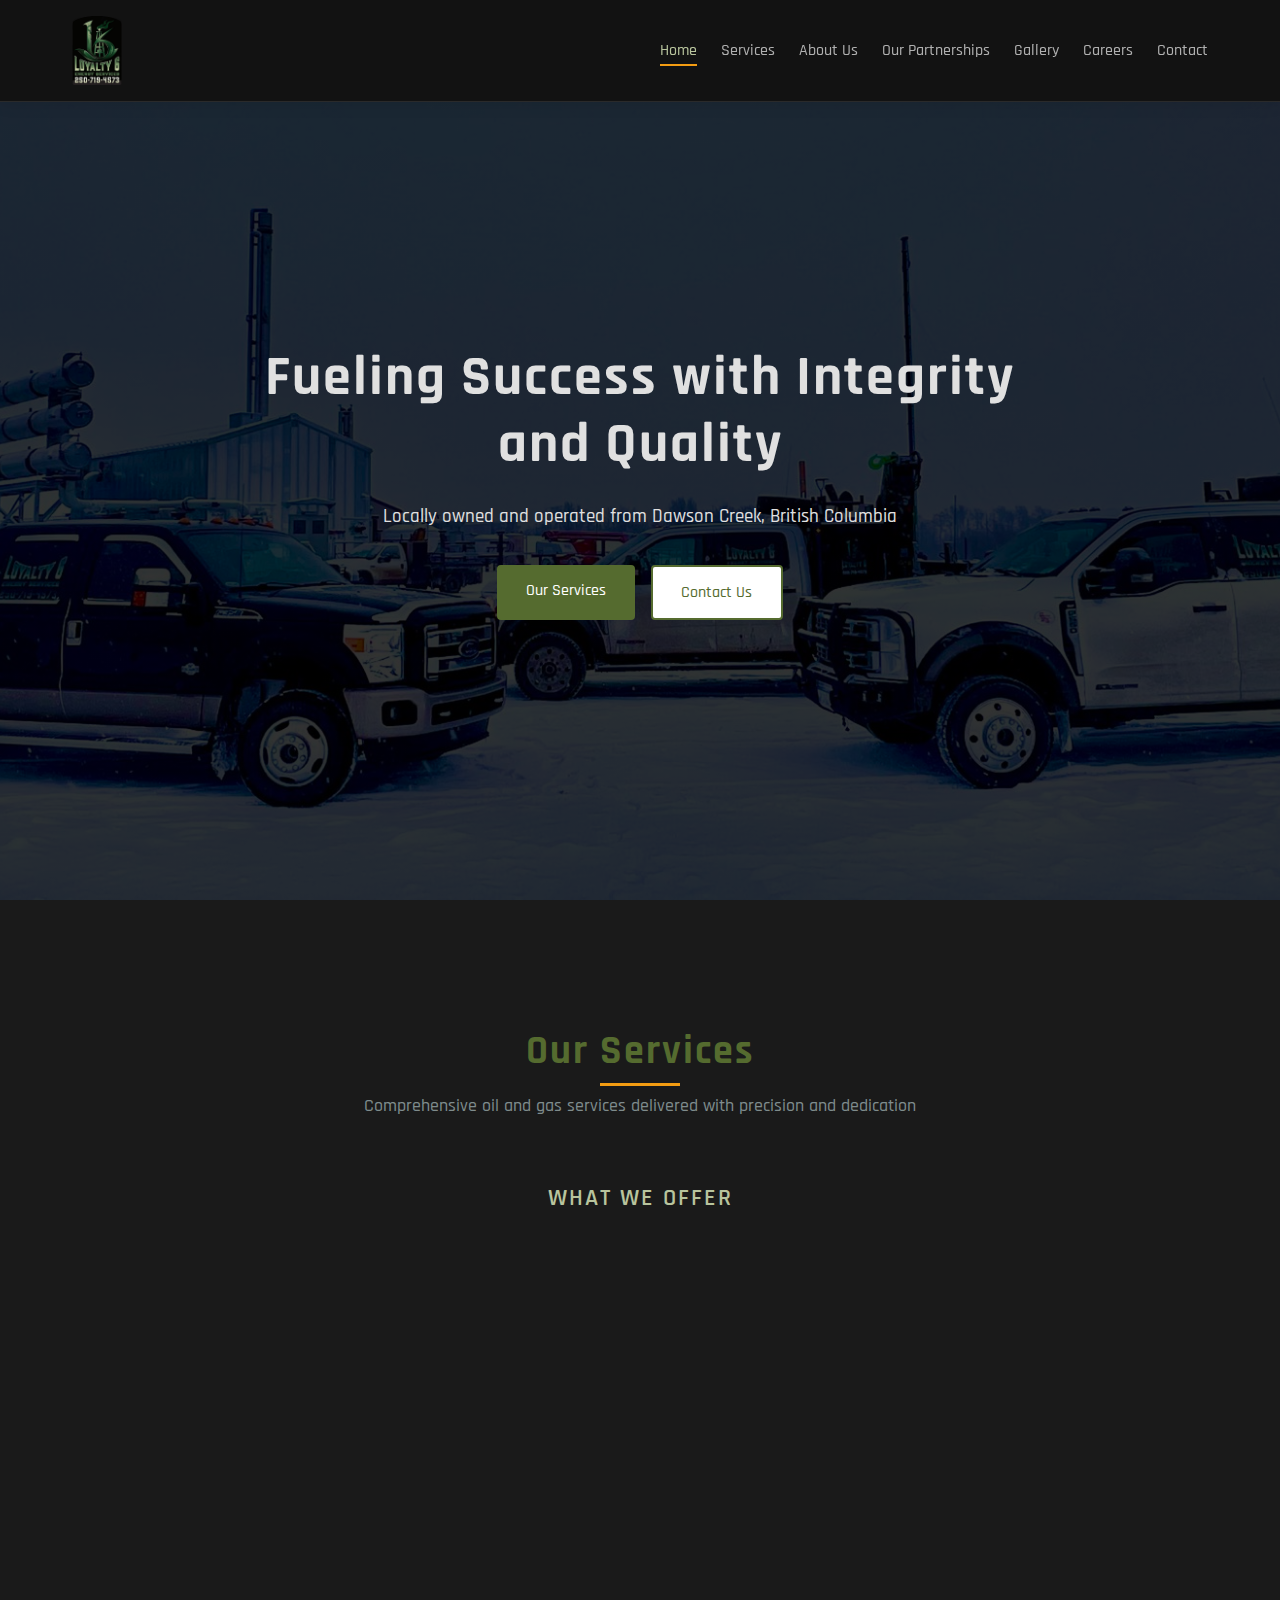
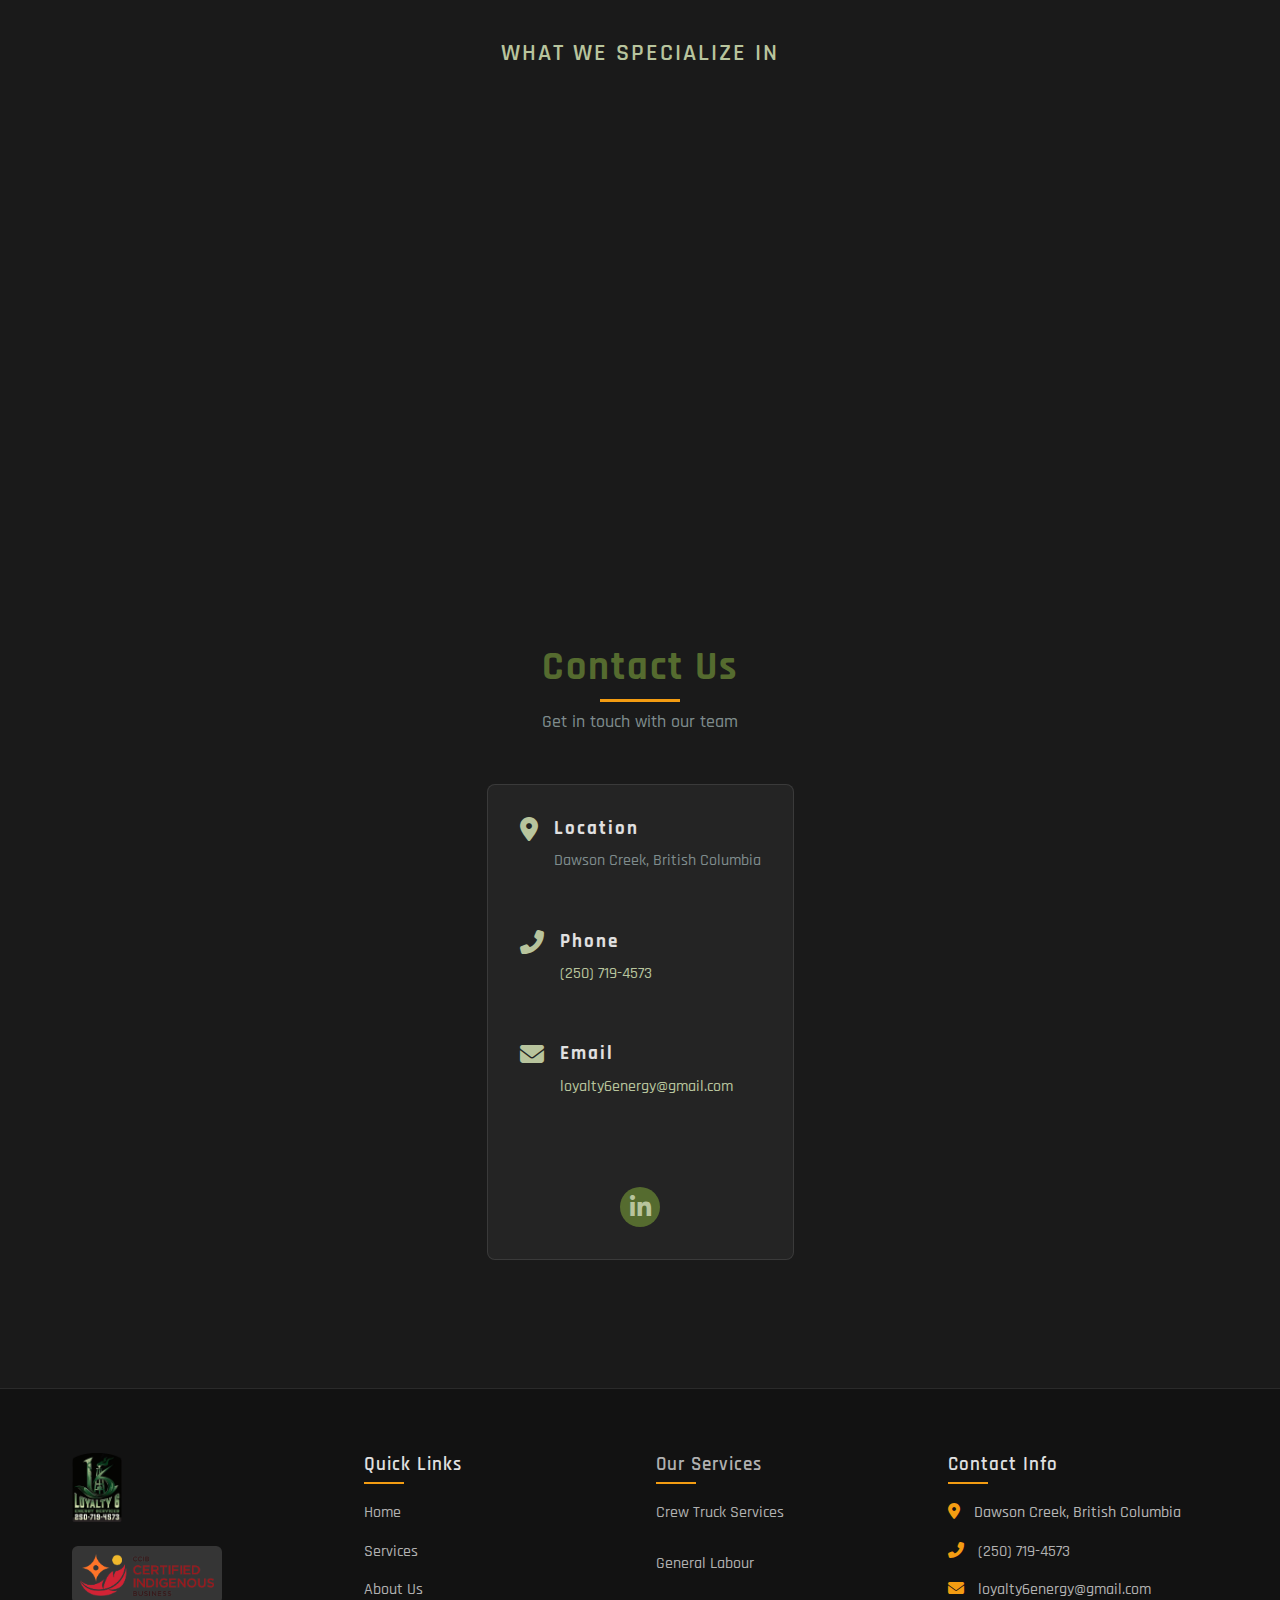
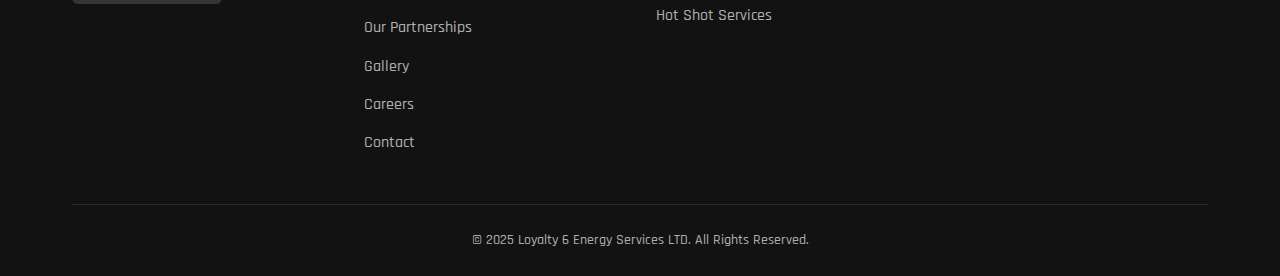
==== commit 547a93cb: "chase updates 3 services revamp" ====
--- a/index.html
+++ b/index.html
@@ -458,12 +458,9 @@
                 <div class="footer-services">
                     <h3><a href="services.html">Our Services</a></h3>
                     <ul>
-                        <li><a href="services.html#crew-truck">Crew Truck Work</a></li>
-                        <li><a href="services.html#general-labor">General Labourers</a></li>
+                        <li><a href="services.html#crew-truck-services">Crew Truck Services</a></li>
+                        <li><a href="services.html#general-labour">General Labour</a></li>
                         <li><a href="services.html#hot-shot">Hot Shot Services</a></li>
-                        <li><a href="services.html#mechanical">Mechanical Work</a></li>
-                        <li><a href="services.html#construction">Construction</a></li>
-                        <li><a href="services.html#maintenance">Maintenance</a></li>
                     </ul>
                 </div>
                 <div class="footer-contact">
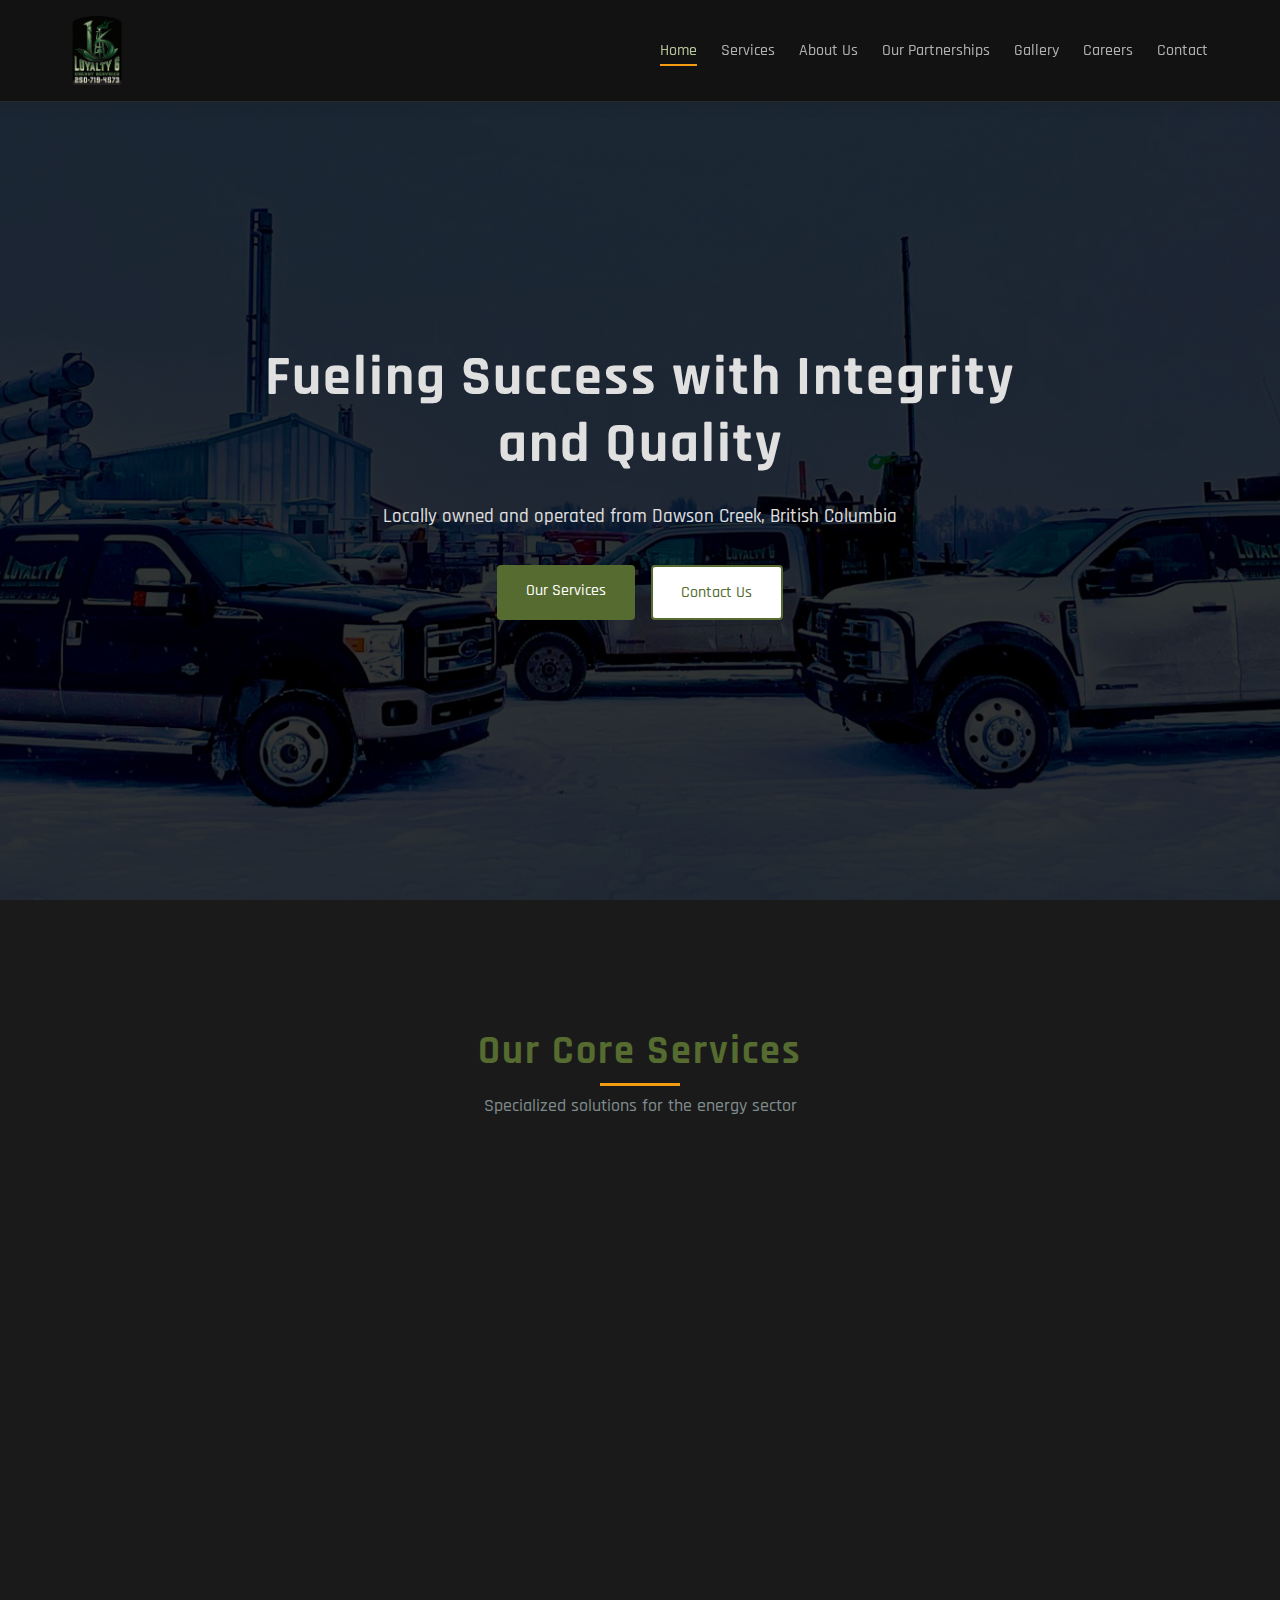
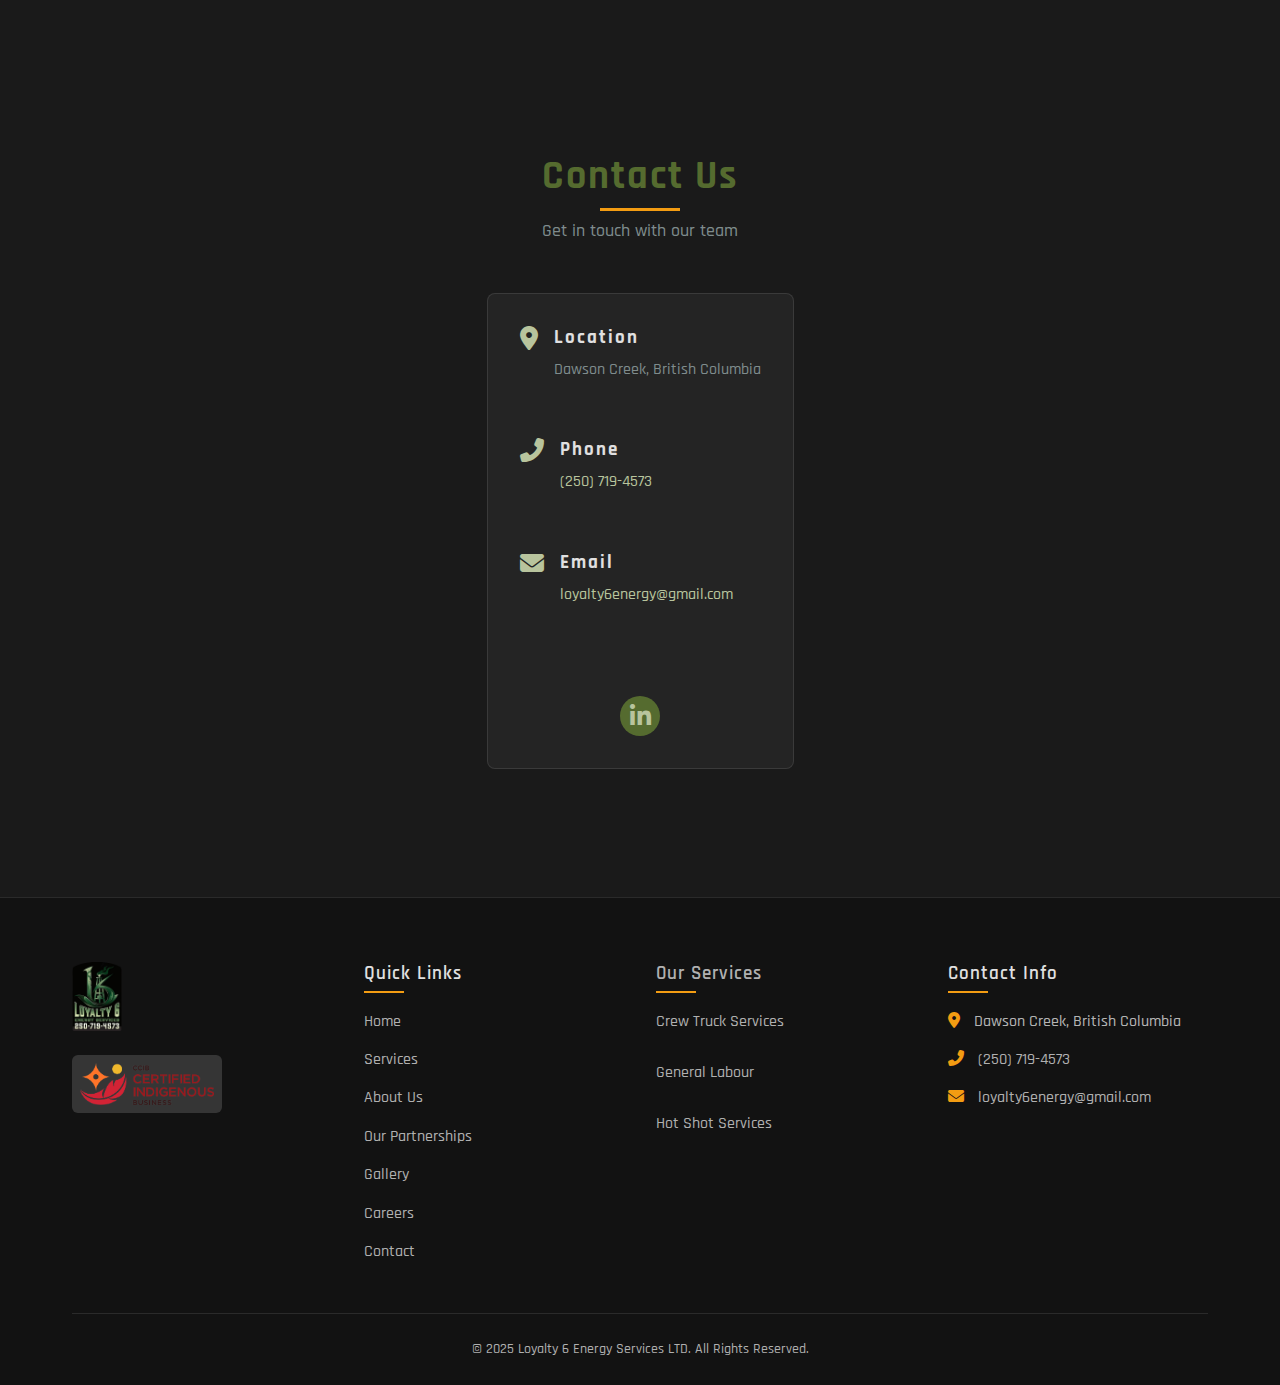
==== commit cb5c6876: "chase5?" ====
--- a/index.html
+++ b/index.html
@@ -114,47 +114,68 @@
             background-color: var(--dark-bg);
         }
 
+        .services-grid {
+            display: grid;
+            grid-template-columns: repeat(auto-fit, minmax(300px, 1fr));
+            gap: 2rem;
+        }
+
         .service-card {
             background-color: var(--card-bg);
-            border: 1px solid rgba(255, 255, 255, 0.1);
-            padding: 2rem;
+            padding: 2rem 1.5rem;
             border-radius: 8px;
             text-align: center;
-            transition: all 0.3s ease;
+            border: 1px solid rgba(255, 255, 255, 0.1);
+            transition: transform 0.3s ease, box-shadow 0.3s ease;
+            display: flex;
+            flex-direction: column;
+            justify-content: space-between;
             text-decoration: none;
-            display: block;
         }
 
         .service-card:hover {
-            background-color: var(--hover-bg);
             transform: translateY(-5px);
-        }
-
-        .service-card .icon {
+            box-shadow: 0 6px 12px rgba(184, 196, 157, 0.1);
+        }
+
+        .service-card .icon i {
             font-size: 2.5rem;
+            color: var(--accent-color);
+            margin-bottom: 1rem;
+            display: inline-block;
+        }
+
+        .service-card h3 {
+            color: var(--light-text);
+            font-size: 1.3rem;
+            margin-bottom: 0.8rem;
+            text-transform: uppercase;
+        }
+
+        .service-card p {
+            color: var(--muted-text);
+            font-size: 0.95rem;
+            line-height: 1.6;
+            flex-grow: 1;
             margin-bottom: 1.5rem;
-            color: var(--accent-color);
-        }
-
-        .service-card h3 {
-            color: var(--light-text);
-            margin-bottom: 1rem;
-            font-size: 1.5rem;
-            text-transform: uppercase;
-            letter-spacing: 1px;
-        }
-
-        .service-card p {
-            color: var(--muted-text);
-            line-height: 1.6;
-            margin: 0;
-        }
-
-        .services-grid {
-            display: grid;
-            grid-template-columns: repeat(auto-fit, minmax(250px, 1fr));
-            gap: 2rem;
-            margin-top: 2rem;
+        }
+        
+        .service-card .btn-learn-more {
+            display: inline-block;
+            padding: 0.6rem 1.2rem;
+            background-color: transparent;
+            color: var(--accent-color);
+            border: 1px solid var(--accent-color);
+            border-radius: 4px;
+            text-decoration: none;
+            font-weight: 600;
+            transition: background-color 0.3s ease, color 0.3s ease;
+            margin-top: auto;
+        }
+
+        .service-card .btn-learn-more:hover {
+            background-color: var(--accent-color);
+            color: var(--darker-bg);
         }
 
         .contact-form input,
@@ -321,75 +342,36 @@
     <section id="services" class="services">
         <div class="container">
             <div class="section-header">
-                <h2>Our Services</h2>
-                <p>Comprehensive oil and gas services delivered with precision and dedication</p>
+                <h2>Our Core Services</h2>
+                <p>Specialized solutions for the energy sector</p>
             </div>
             
-            <div class="services-subsection">
-                <h3 class="subsection-title">WHAT WE OFFER</h3>
-                <div class="services-grid">
-                    <a href="services.html#crew-truck" class="service-card">
-                        <div class="icon">
-                            <i class="fas fa-truck-pickup"></i>
-                        </div>
-                        <h3>CREW TRUCK WORK</h3>
-                        <p>Reliable crew transportation and mobile work services for remote locations.</p>
-                    </a>
-                    <a href="services.html#general-labor" class="service-card">
-                        <div class="icon">
-                            <i class="fas fa-hard-hat"></i>
-                        </div>
-                        <h3>GENERAL LABOURERS</h3>
-                        <p>Skilled general labor services for a wide range of construction and maintenance tasks.</p>
-                    </a>
-                    <a href="services.html#hot-shot" class="service-card">
-                        <div class="icon">
-                            <i class="fas fa-truck"></i>
-                        </div>
-                        <h3>HOT SHOT SERVICES</h3>
-                        <p>Reliable hot shot services for time-sensitive transportation needs.</p>
-                    </a>
-                    <a href="services.html#mechanical" class="service-card">
-                        <div class="icon">
-                            <i class="fas fa-wrench"></i>
-                        </div>
-                        <h3>MECHANICAL WORK</h3>
-                        <p>Expert mechanical services for maintenance and repair of equipment and machinery.</p>
-                    </a>
-                </div>
-            </div>
-            
-            <div class="services-subsection">
-                <h3 class="subsection-title">WHAT WE SPECIALIZE IN</h3>
-                <div class="services-grid">
-                    <a href="services.html#construction" class="service-card">
-                        <div class="icon">
-                            <i class="fas fa-hammer"></i>
-                        </div>
-                        <h3>CONSTRUCTION</h3>
-                        <p>Comprehensive construction services for oil and gas facilities and infrastructure.</p>
-                    </a>
-                    <a href="services.html#decommissioning" class="service-card">
-                        <div class="icon">
-                            <i class="fas fa-trash-alt"></i>
-                        </div>
-                        <h3>DE-<br>COMMISSIONING</h3>
-                        <p>Safe and efficient decommissioning of oil and gas facilities and equipment.</p>
-                    </a>
-                    <a href="services.html#maintenance" class="service-card">
-                        <div class="icon">
-                            <i class="fas fa-tools"></i>
-                        </div>
-                        <h3>MAINTENANCE</h3>
-                        <p>Regular maintenance services to ensure optimal performance and longevity of equipment.</p>
-                    </a>
-                    <a href="services.html#turnarounds" class="service-card">
-                        <div class="icon">
-                            <i class="fas fa-sync-alt"></i>
-                        </div>
-                        <h3>TURNAROUNDS</h3>
-                        <p>Complete turnaround work and planning to minimize downtime and maximize productivity.</p>
-                    </a>
+            <div class="services-grid">
+                <div class="service-card">
+                    <div class="icon">
+                        <i class="fas fa-truck-pickup"></i>
+                    </div>
+                    <h3>Comprehensive Crew Truck Services</h3>
+                    <p>High-quality pipefitting, mechanical work, construction, maintenance, and turnaround support with 24/7 mobilization.</p>
+                    <a href="services.html#crew-truck-services" class="btn-learn-more">Learn More</a>
+                </div>
+
+                <div class="service-card">
+                    <div class="icon">
+                        <i class="fas fa-hard-hat"></i>
+                    </div>
+                    <h3>General Labour</h3>
+                    <p>Adaptable and skilled labour support for site preparation, cleanup, material handling, and assisting specialized trades.</p>
+                    <a href="services.html#general-labour" class="btn-learn-more">Learn More</a>
+                </div>
+
+                <div class="service-card">
+                    <div class="icon">
+                        <i class="fas fa-shipping-fast"></i>
+                    </div>
+                    <h3>Hot Shot Services</h3>
+                    <p>Reliable hotshot, delivery, and pilot truck services for urgent equipment, critical parts, or scheduled deliveries.</p>
+                    <a href="services.html#hot-shot" class="btn-learn-more">Learn More</a>
                 </div>
             </div>
         </div>
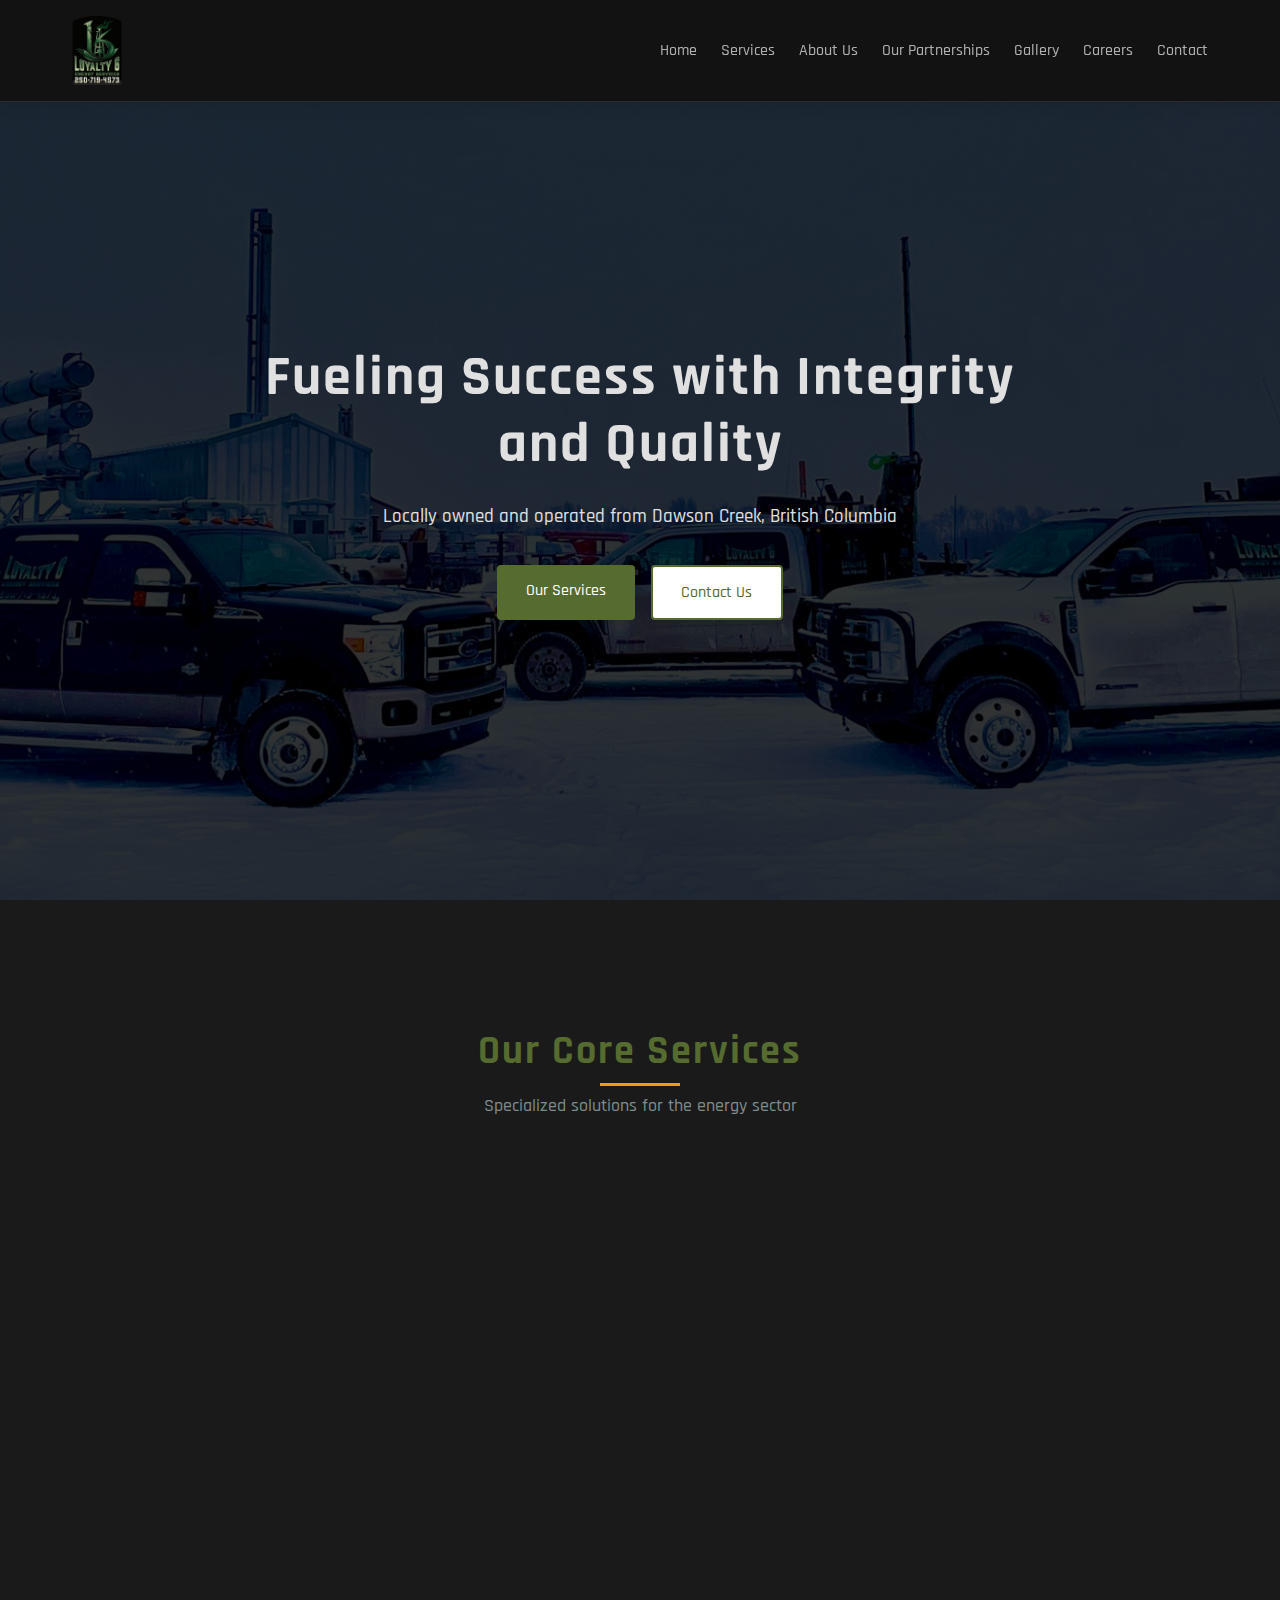
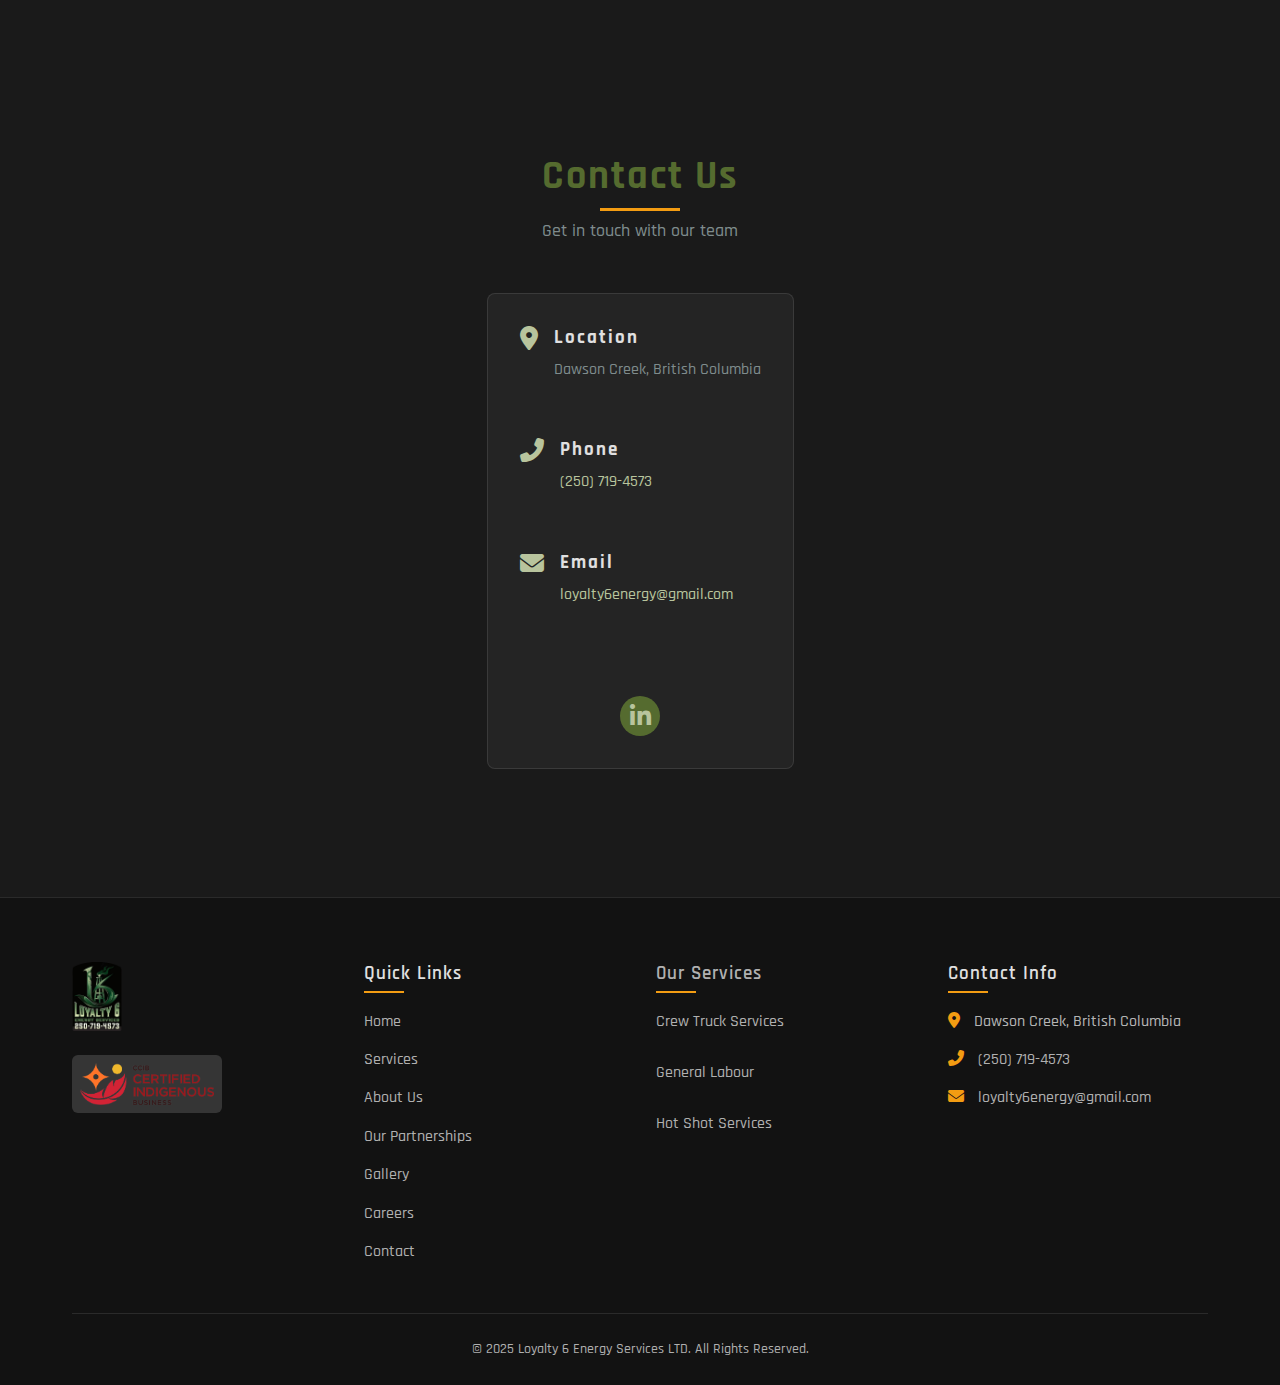
==== commit ca0c05b0: "chase 11" ====
--- a/index.html
+++ b/index.html
@@ -297,6 +297,84 @@
         .social-icon:hover {
             color: var(--light-text);
         }
+
+        /* Dropdown Menu Styles */
+        .nav-links li {
+            position: relative; /* Needed for absolute positioning of dropdown */
+        }
+
+        .dropdown-menu {
+            display: none;
+            position: absolute;
+            left: 0;
+            top: 100%; /* Position below the parent li */
+            background-color: var(--darker-bg);
+            list-style: none;
+            padding: 0.5rem 0;
+            margin: 0;
+            min-width: 200px; /* Adjust width as needed */
+            z-index: 1000;
+            border: 1px solid rgba(255, 255, 255, 0.1);
+            border-top: none; /* Remove top border as it connects to header */
+            border-radius: 0 0 4px 4px;
+            box-shadow: 0 4px 8px rgba(0, 0, 0, 0.3);
+        }
+
+        .nav-links li:hover > .dropdown-menu {
+            display: block; /* Show dropdown on hover */
+        }
+
+        .dropdown-menu li {
+            margin: 0; /* Override default li margin */
+        }
+
+        .dropdown-menu li a {
+            display: block;
+            padding: 0.7rem 1rem;
+            color: var(--muted-text);
+            font-weight: 500; /* Slightly lighter weight */
+            font-size: 0.85rem; /* Slightly smaller font */
+            text-transform: none; /* Keep case as is */
+            letter-spacing: 0.5px;
+            white-space: nowrap;
+        }
+        .dropdown-menu li a:hover {
+            background-color: var(--hover-bg);
+            color: var(--accent-color);
+        }
+        /* Remove the underline effect from dropdown items */
+        .dropdown-menu li a::after {
+             display: none; 
+        }
+
+        /* Adjust mobile view for dropdown */
+        @media screen and (max-width: 768px) {
+            .dropdown-menu {
+                position: static; /* Static positioning in mobile */
+                display: block; /* Always block */
+                background-color: transparent;
+                border: none;
+                box-shadow: none;
+                padding: 0;
+                min-width: auto;
+                border-radius: 0;
+            }
+            .nav-links li:hover > .dropdown-menu {
+                 display: block; /* Keep visible */
+            }
+            .dropdown-menu li a {
+                 padding: 0.5rem 1rem 0.5rem 2rem; /* Indent mobile dropdown items */
+                 font-size: 0.9rem;
+                 text-align: left;
+            }
+             .dropdown-menu li a:hover {
+                  background-color: var(--hover-bg); /* Keep hover */
+             }
+             /* Ensure parent "Services" link is clickable in mobile */
+             .nav-links > li > a { 
+                  display: block; /* Make sure parent link takes space */
+             }
+        }
     </style>
 </head>
 <body>
@@ -309,13 +387,20 @@
             </div>
             <nav>
                 <ul class="nav-links">
-                    <li><a href="#home" class="active">Home</a></li>
-                    <li><a href="services.html">Services</a></li>
+                    <li><a href="index.html" class="active">Home</a></li>
+                    <li class="dropdown"> 
+                        <a href="services.html">Services</a> 
+                        <ul class="dropdown-menu">
+                            <li><a href="services.html#crew-truck-services">Crew Truck Services</a></li>
+                            <li><a href="services.html#general-labour">General Labour</a></li>
+                            <li><a href="services.html#hot-shot">Hot Shot Services</a></li>
+                        </ul>
+                    </li>
                     <li><a href="about.html">About Us</a></li>
                     <li><a href="partnerships.html">Our Partnerships</a></li>
                     <li><a href="gallery.html">Gallery</a></li>
                     <li><a href="careers.html">Careers</a></li>
-                    <li><a href="#contact">Contact</a></li>
+                    <li><a href="index.html#contact">Contact</a></li>
                 </ul>
                 <div class="hamburger">
                     <span class="bar"></span>
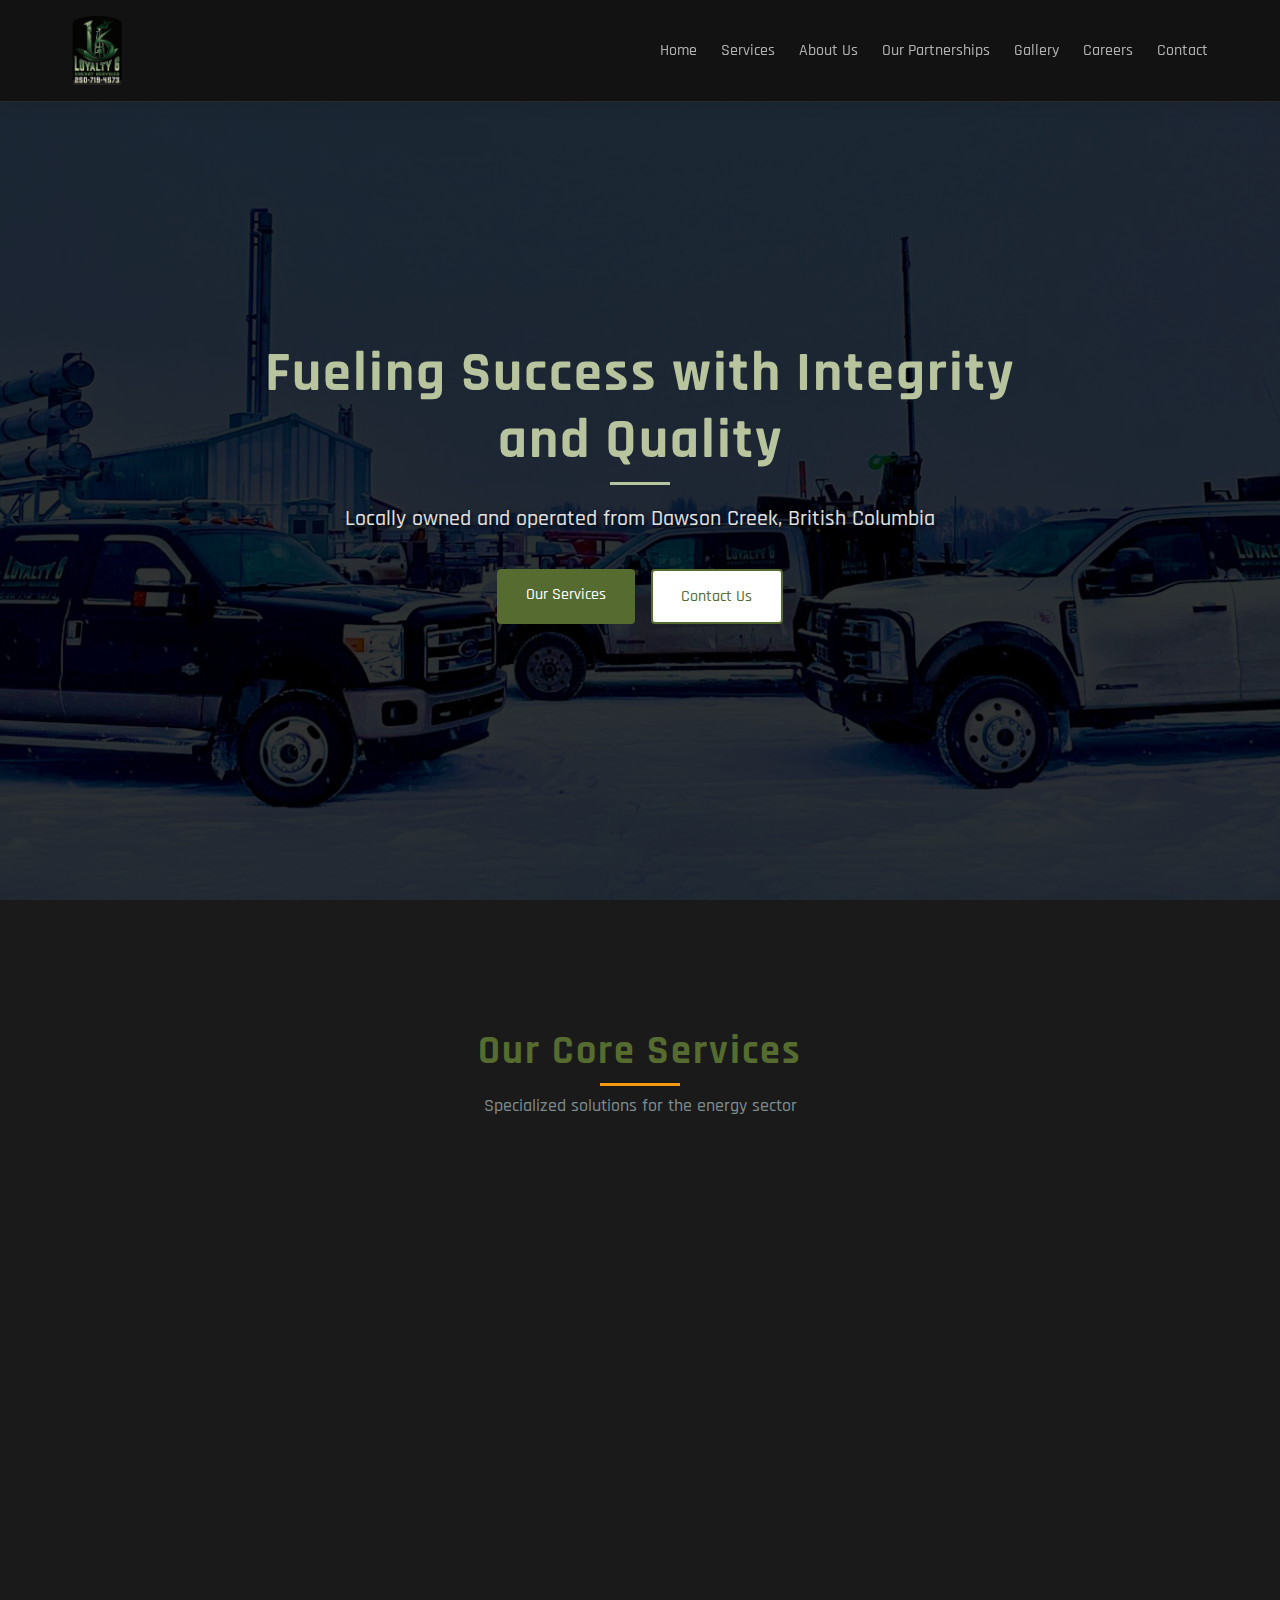
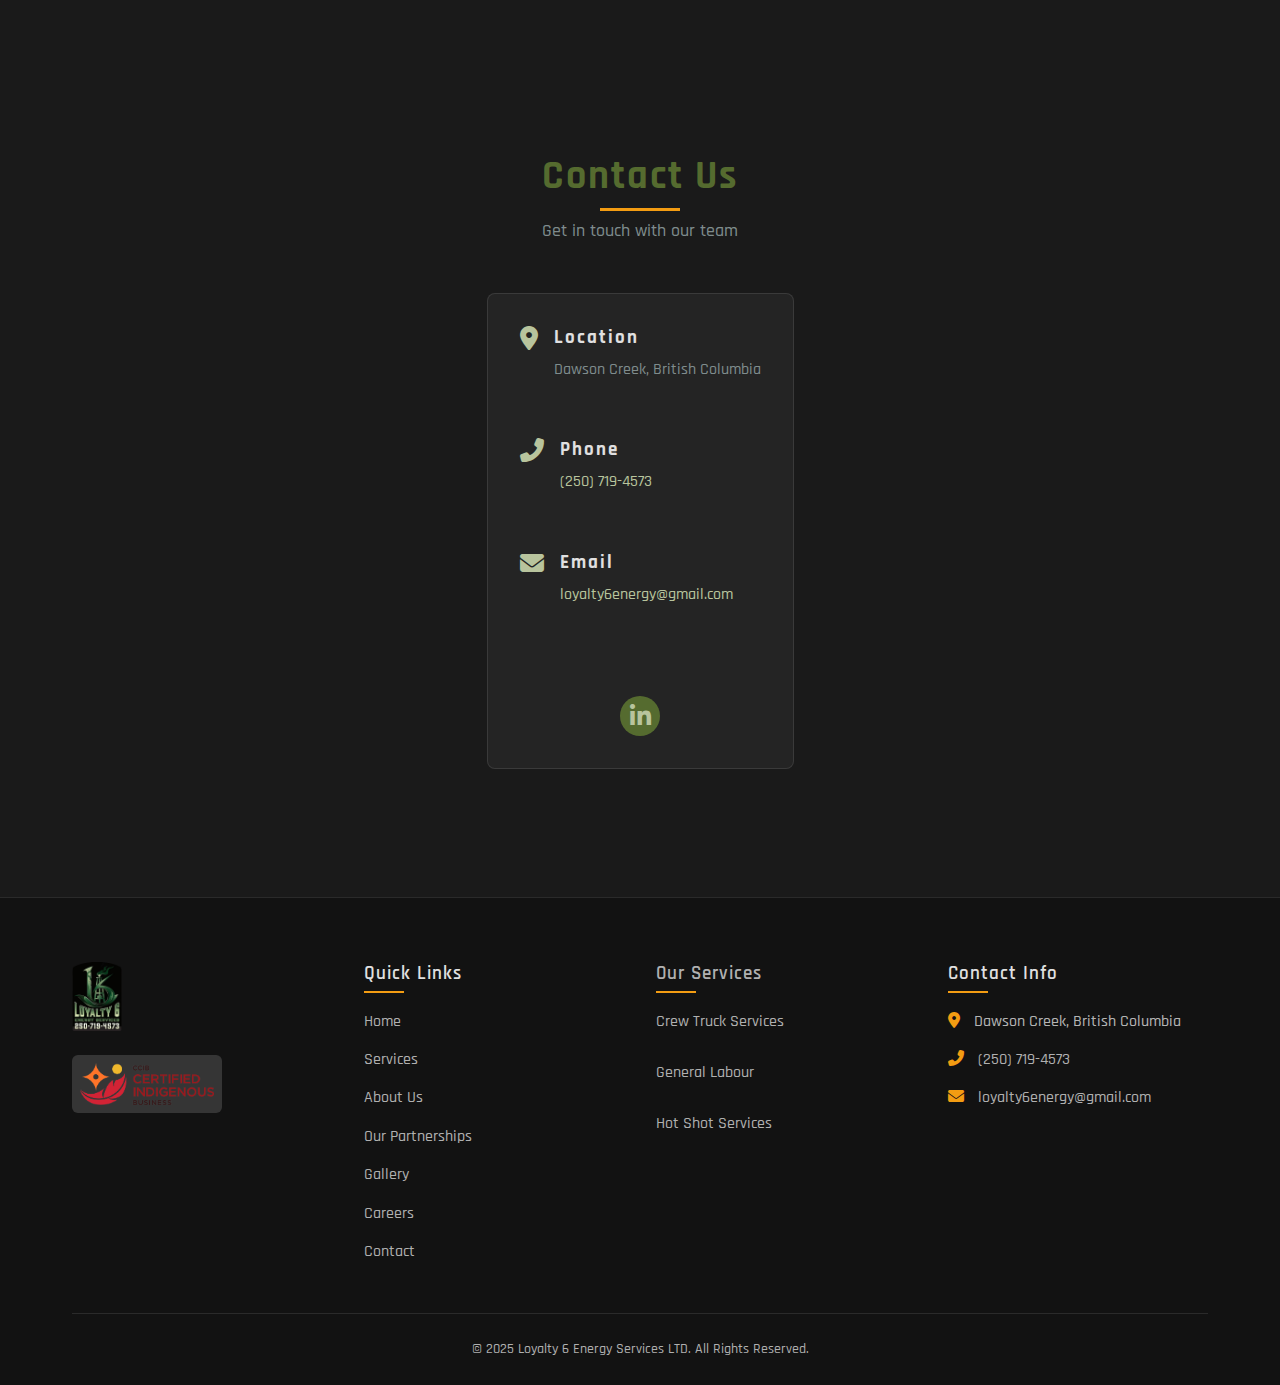
==== commit f82c9ec0: "chase 13" ====
--- a/index.html
+++ b/index.html
@@ -375,6 +375,34 @@
                   display: block; /* Make sure parent link takes space */
              }
         }
+
+        .hero-content {
+            position: relative;
+            z-index: 2;
+        }
+
+        .hero-content h1 {
+            color: var(--accent-color);
+            margin-bottom: 0.5rem;
+            position: relative;
+            z-index: 2;
+        }
+
+        .hero-content h1::after {
+            content: '';
+            display: block;
+            width: 60px;
+            height: 3px;
+            background-color: var(--accent-color);
+            margin: 0.5rem auto 1rem;
+        }
+
+        .hero-content p {
+            color: var(--light-text);
+            text-shadow: 2px 2px 4px rgba(0, 0, 0, 0.7);
+            font-size: 1.4rem;
+            font-weight: 500;
+        }
     </style>
 </head>
 <body>
